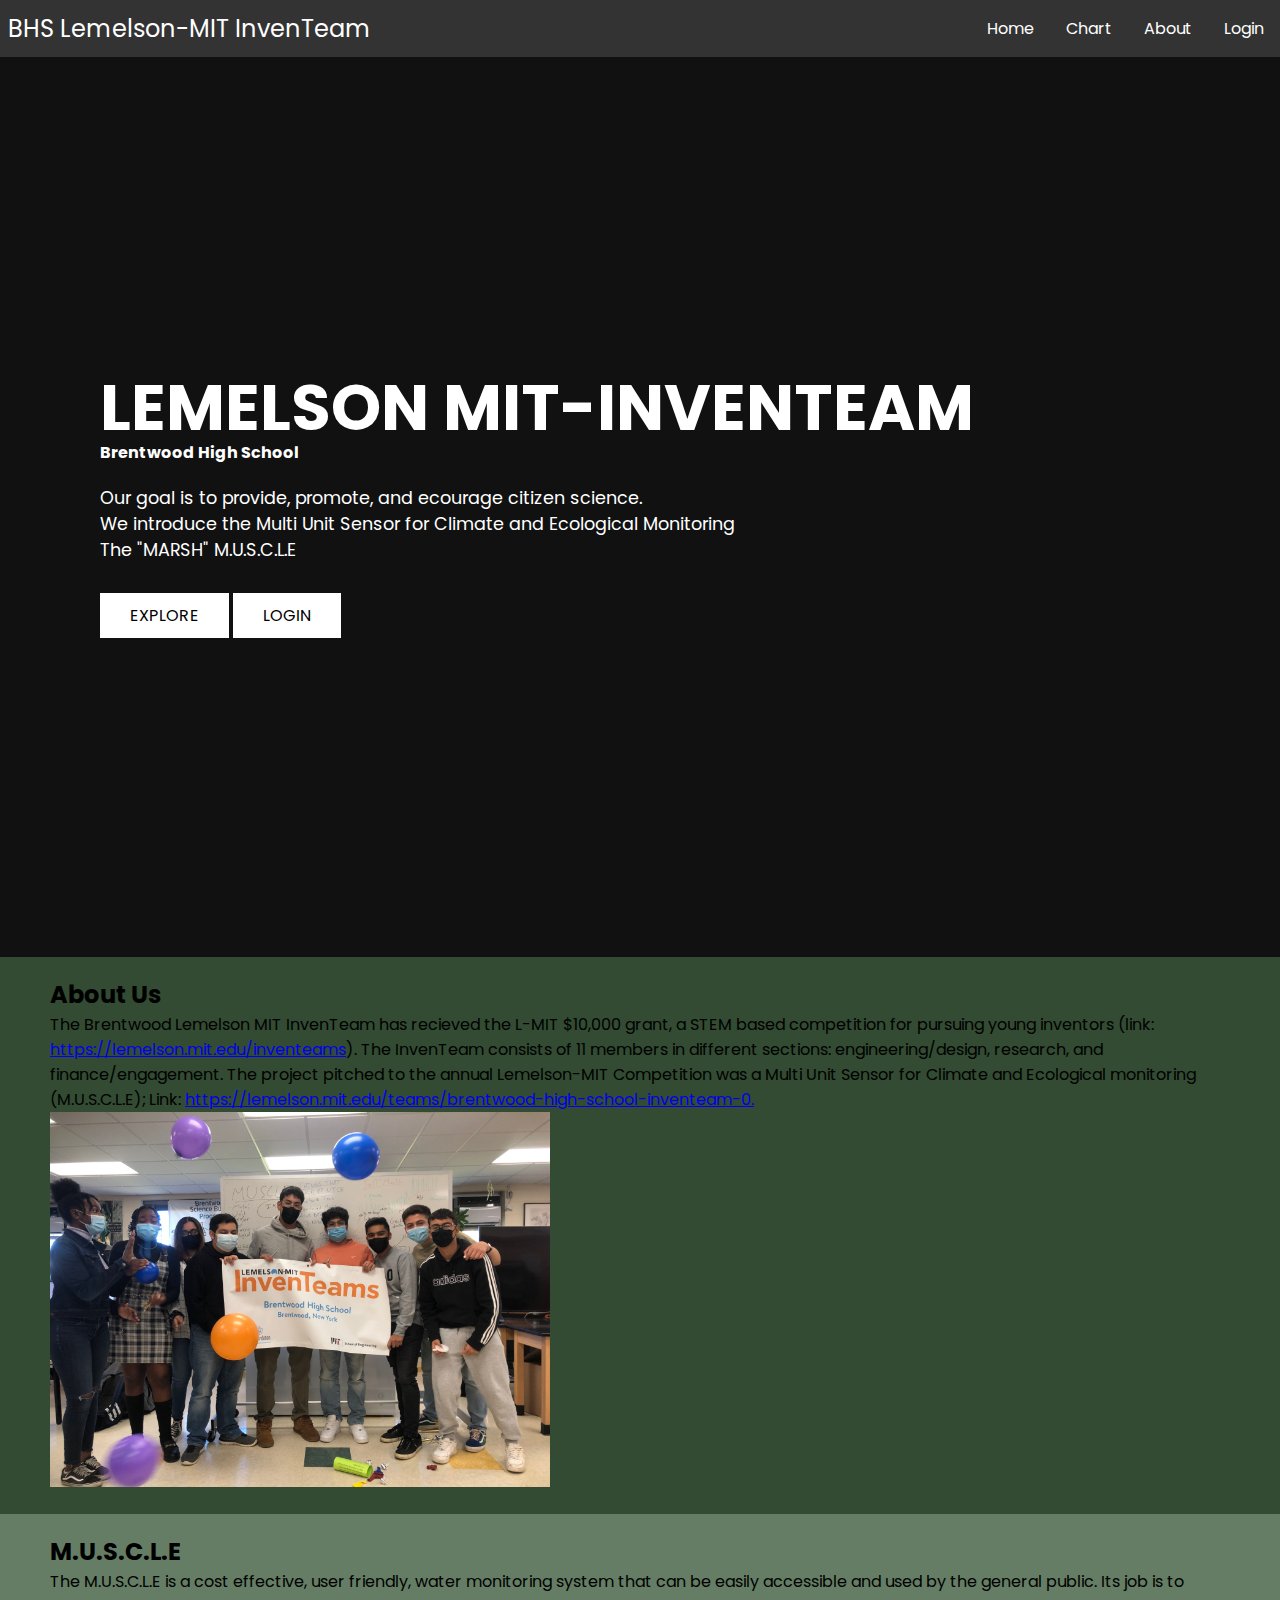
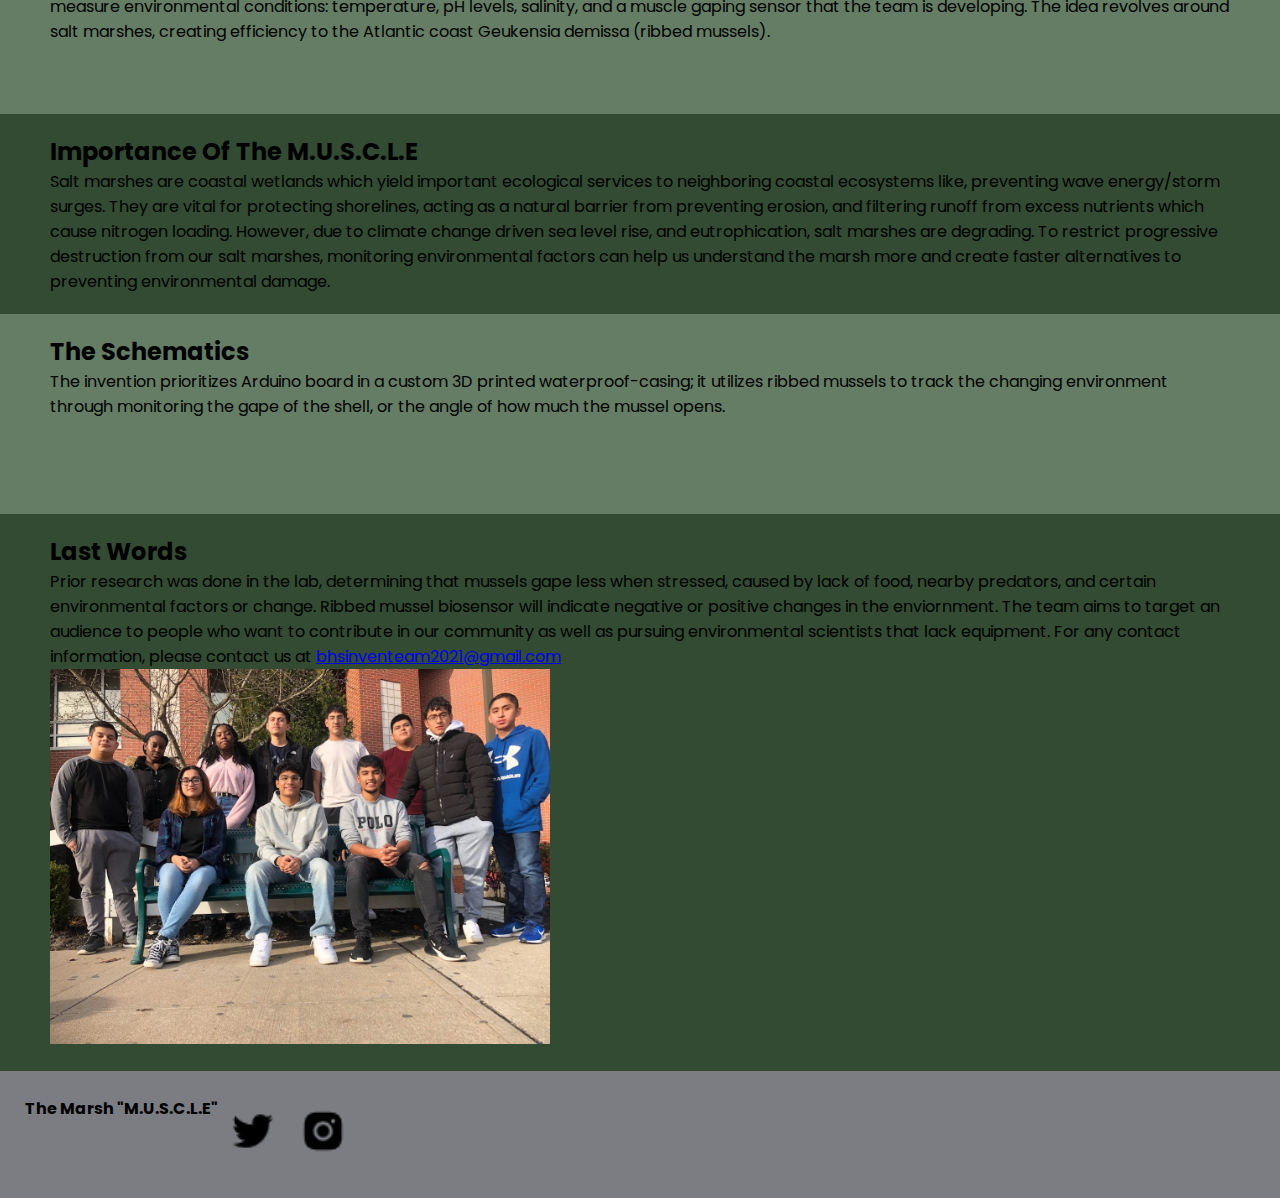
==== index.html @ c37a182a "added website code" ====
<!DOCTYPE html>
<html lang="en">

<head>
	<meta charset="UTF-8">
	<meta http-equiv="X-UA-Compatible" content="IE=edge">
	<meta name="viewport" content="width=device-width, initial-scale=1.0">
	<link rel="stylesheet" href="./styles/style.css">
	<link rel="stylesheet" href="./styles/index.css">
	<script src="./js/style.js" defer></script>
	<title>Home Page</title>
</head>

<body>
	<!--Nav Bar-->
	<nav class="navbar">
		<div class="brand-title">BHS Lemelson-MIT InvenTeam</div>
		<a href="#" class="toggle-button"> <span class="bar"></span> <span class="bar"></span> <span class="bar"></span>
		</a>
		<div class="navbar-links">
			<ul>
				<li><a href="./index.html">Home</a></li>
				<li><a href="./chart.html">Chart</a></li>
				<li><a href="./about.html">About</a></li>
				<li id="login-btn"><a href="./login.html">Login</a></li>
			</ul>
		</div>
	</nav>

	<main>
		<section class="showcase">
			<video src="./img/rivervideo.mp4" muted loop autoplay></video>

			<div class="text">
				<h3>Lemelson MIT-Inventeam</h3>
				<h4>Brentwood High School</h4>
				<p>Our goal is to provide, promote, and ecourage citizen science.<br> We introduce the Multi Unit Sensor
					for Climate and Ecological Monitoring <br> The "MARSH" M.U.S.C.L.E</p>
				<a href="#first-info">Explore</a>
				<a href="./login.html">Login</a>
			</div>
		</section>

		<section class="text-section" id="first-info">
			<h2>About Us</h2>
			<p> The Brentwood Lemelson MIT InvenTeam has recieved the L-MIT $10,000 grant, a STEM based competition for
				pursuing young inventors (link: <a href="https://lemelson.mit.edu/inventeams"
					target="_blank">https://lemelson.mit.edu/inventeams</a>). The InvenTeam consists of 11 members in
				different sections: engineering/design, research, and finance/engagement. The project pitched to the
				annual
				Lemelson-MIT Competition was a Multi Unit Sensor for Climate and Ecological monitoring (M.U.S.C.L.E);
				Link:
				<a href="https://lemelson.mit.edu/teams/brentwood-high-school-inventeam-0"
					target="_blank">https://lemelson.mit.edu/teams/brentwood-high-school-inventeam-0.</a>
			</p> <img src="./img/teamImage.png" width="500">
		</section>
		<section class="text-section">
			<h2>M.U.S.C.L.E</h2>
			<p> The M.U.S.C.L.E is a cost effective, user friendly, water monitoring system that can be easily
				accessible
				and used by the general public. Its job is to measure environmental conditions: temperature, pH levels,
				salinity, and a muscle gaping sensor that the team is developing. The idea revolves around salt marshes,
				creating efficiency to the Atlantic coast Geukensia demissa (ribbed mussels). </p>
		</section>
		<section class="text-section">
			<h2>Importance Of The M.U.S.C.L.E</h2>
			<p> Salt marshes are coastal wetlands which yield important ecological services to neighboring coastal
				ecosystems like, preventing wave energy/storm surges. They are vital for protecting shorelines, acting
				as a
				natural barrier from preventing erosion, and filtering runoff from excess nutrients which cause nitrogen
				loading. However, due to climate change driven sea level rise, and eutrophication, salt marshes are
				degrading. To restrict progressive destruction from our salt marshes, monitoring environmental factors
				can
				help us understand the marsh more and create faster alternatives to preventing environmental damage.
			</p>
		</section>
		<section class="text-section">
			<h2>The Schematics</h2>
			<p> The invention prioritizes Arduino board in a custom 3D printed waterproof-casing; it utilizes ribbed
				mussels
				to track the changing environment through monitoring the gape of the shell, or the angle of how much the
				mussel opens. </p>
		</section>
		<section class="text-section">
			<h2>Last Words</h2>
			<p> Prior research was done in the lab, determining that mussels gape less when stressed, caused by lack of
				food, nearby predators, and certain environmental factors or change. Ribbed mussel biosensor will
				indicate
				negative or positive changes in the enviornment. The team aims to target an audience to people who want
				to
				contribute in our community as well as pursuing environmental scientists that lack equipment. For any
				contact information, please contact us at <a
					href="mailto:bhsinventeam2021@gmail.com">bhsinventeam2021@gmail.com</a> </p> <img
				src="img/teamphoto.png" width="500">
		</section>
	</main>

	<footer>
		<h4>The Marsh "M.U.S.C.L.E"</h4>
		<a href="https://twitter.com/BhsInventeam" target="_blank"><img src="./img/twitter-logo.png" alt="twitter"></a>
		<a href="https://www.instagram.com/bhsmitinventeam2021/" target="_blank"><img src="./img/instagram-logo.png" alt="instagram"></a>
	</footer>

</body>

</html>
---- styles/style.css ----
*{
    box-sizing: border-box;
}

body{
    margin: 0;
    padding: 0;
    overflow-x: hidden;
}

.navbar{
    display: flex;
    justify-content: space-between;
    align-items: center;
    background-color: #333;
    color: white;
    position: -webkit-sticky; /* Safari */
    position: sticky;
    top: 0;
    z-index: 12;
}

.brand-title{
    font-size: 1.5rem;
    margin: .5rem;
}

.navbar-links ul{
    margin: 0;
    padding: 0;
    display: flex;
}

.navbar-links li{
    list-style: none;
}

.navbar-links li a{
    text-decoration: none;
    color: white;
    padding: 1rem;
    display: block;
}

.navbar-links li:hover{
    background-color: #555;
}

.toggle-button{
    position: absolute;
    top: .75rem;
    right: 1rem;
    display: none;
    flex-direction: column;
    justify-content: space-between;
    width: 30px;
    height: 21px;
}

.toggle-button .bar{
    height: 3px;
    width: 100%;
    background-color: white;
    border-radius: 10px;
}

footer{
    background: rgb(123, 125, 131);
    z-index: 5;
    position: relative;
    min-height: 100px;
    overflow: hidden;
    padding: 25px;
    display: flex;
    flex-direction: row;
}
footer img{
    max-width: 50px;
    height: 50px;    
    margin: 10px 10px;
}


@media (max-width:800px) {
    .toggle-button{
        display: flex;
    }
    .navbar-links{
        display: none;
        width: 100%;
    }
    .navbar{
        flex-direction: column;
        align-items: flex-start;
    }
    .navbar-links ul{
        width: 100%;
        flex-direction: column;
    }
    .navbar-links li{
        text-align: center;
    }
    .navbar-links li a{
        padding: .5rem 1rem;
    }
    .navbar-links.active{
        display: flex;
    }
}
---- styles/index.css ----
@import url('https://fonts.googleapis.com/css2?family=Poppins:ital,wght@0,100;0,200;0,400;1,100&display=swap');

html {
    scroll-behavior: smooth;
}

* {
    box-sizing: border-box;
    margin: 0;
    padding: 0;
    font-family: 'Poppins', sans-serif;
}

.showcase {
    position: relative;
    right: 0;
    width: 100%;
    min-height: 100vh;
    padding: 100px;
    display: flex;
    justify-content: space-between;
    align-items: center;
    background: #111;
    color: #fff;
    z-index: 1;
}

.showcase video {
    position: absolute;
    top: 0;
    left: 0;
    width: 100%;
    height: 100%;
    object-fit: cover;
    opacity: 0.8;
}


.text{
    position: relative;
    z-index: 10;
}

.text h2 {
    font-size: 5em;
    font-weight: 800;
    line-height: 1em;
    text-transform: uppercase;
}

.text h3 {
    font-size: 4em;
    font-weight: 700;
    line-height: 1em;
    text-transform: uppercase;
}

.text p{
    font-size: 1.1em;
    margin: 20px 0;
    font-weight: 400;
    max-width: 700px;
}

.text a {
    display: inline-block;
    font-size: 1em;
    background: #fff;
    padding: 10px 30px;
    text-decoration: none;
    color: black;
    margin-top: 10px;
    text-transform: uppercase;
    letter-spacing: 0.1px;
    transition: 0.2s;
}

.text a:hover {
    letter-spacing: 2px;
}

.text-section{
    position: relative;
    
    width: 100%;
    padding: 20px 50px;
    min-height: 200px;    
}

.text-section:nth-child(odd){
    background: rgb(100,125,100);
}
.text-section:nth-child(even){
    background: rgb(50,75,50);
}
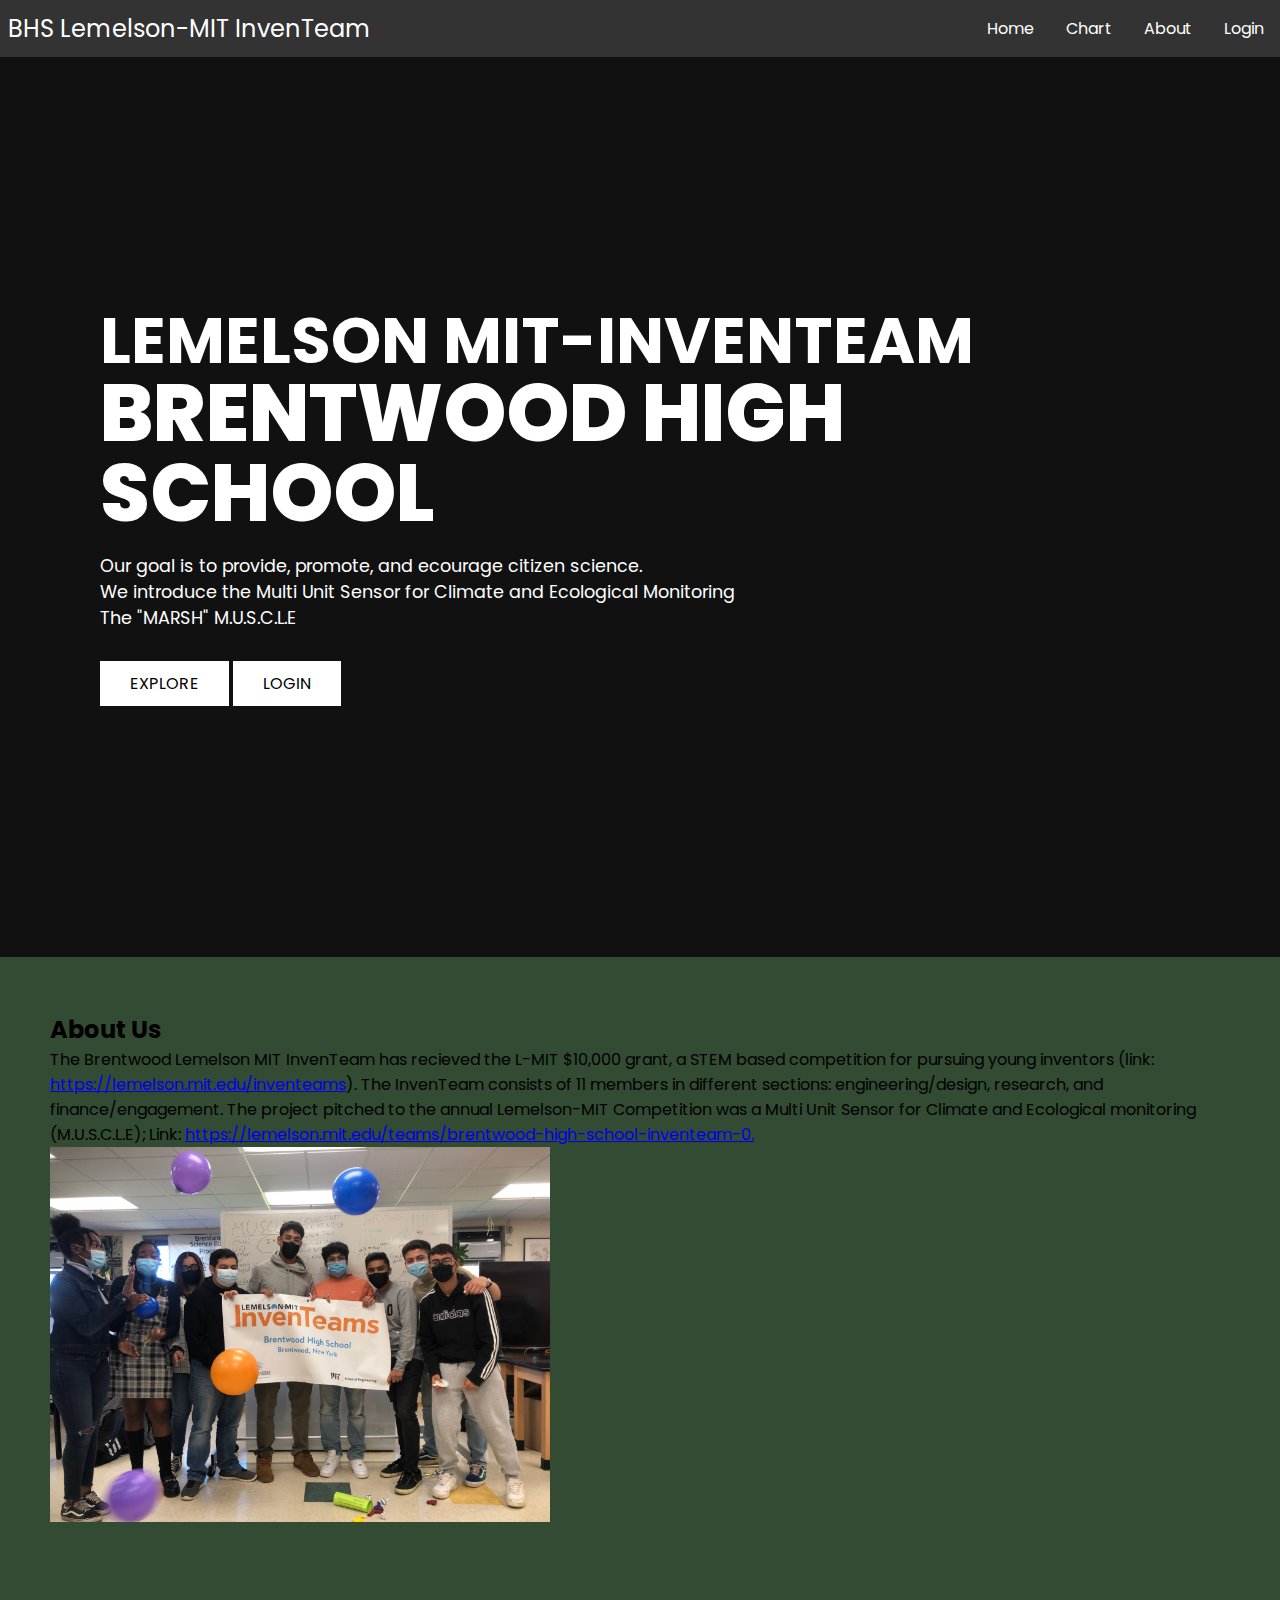
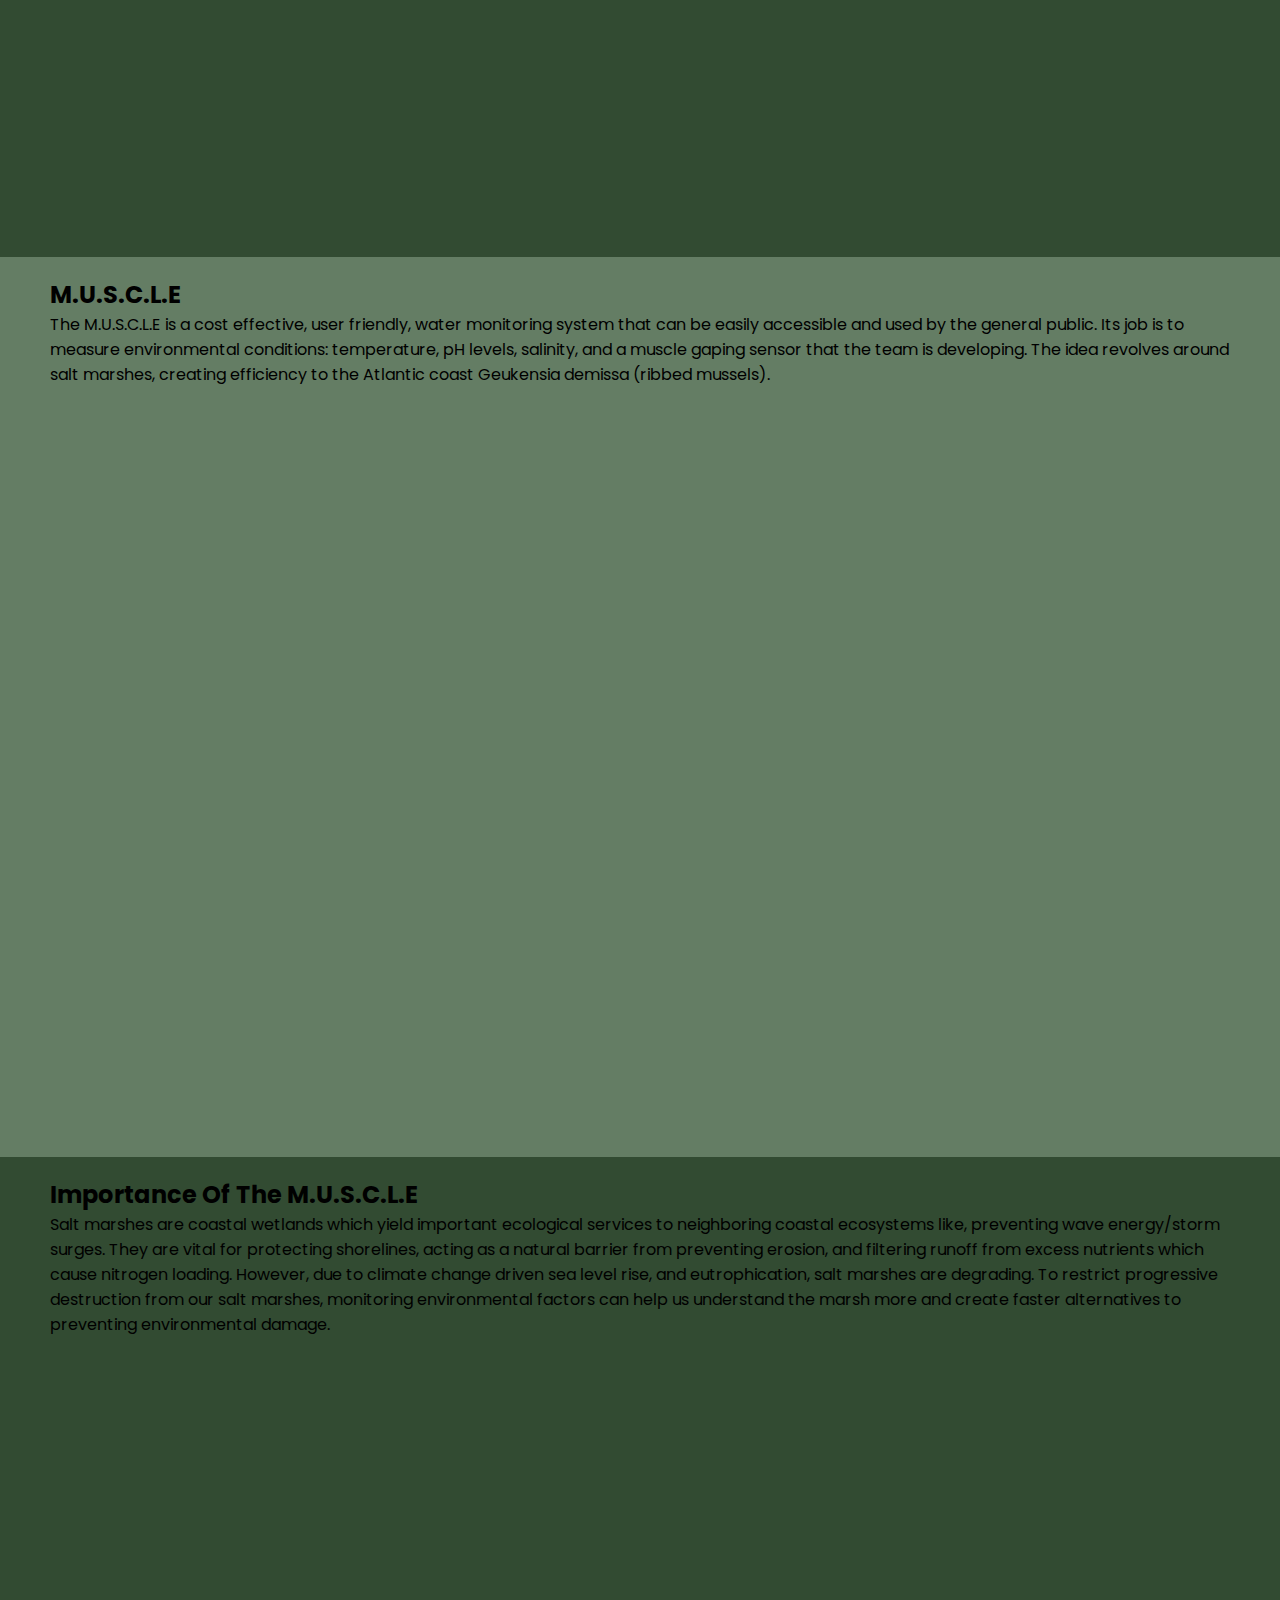
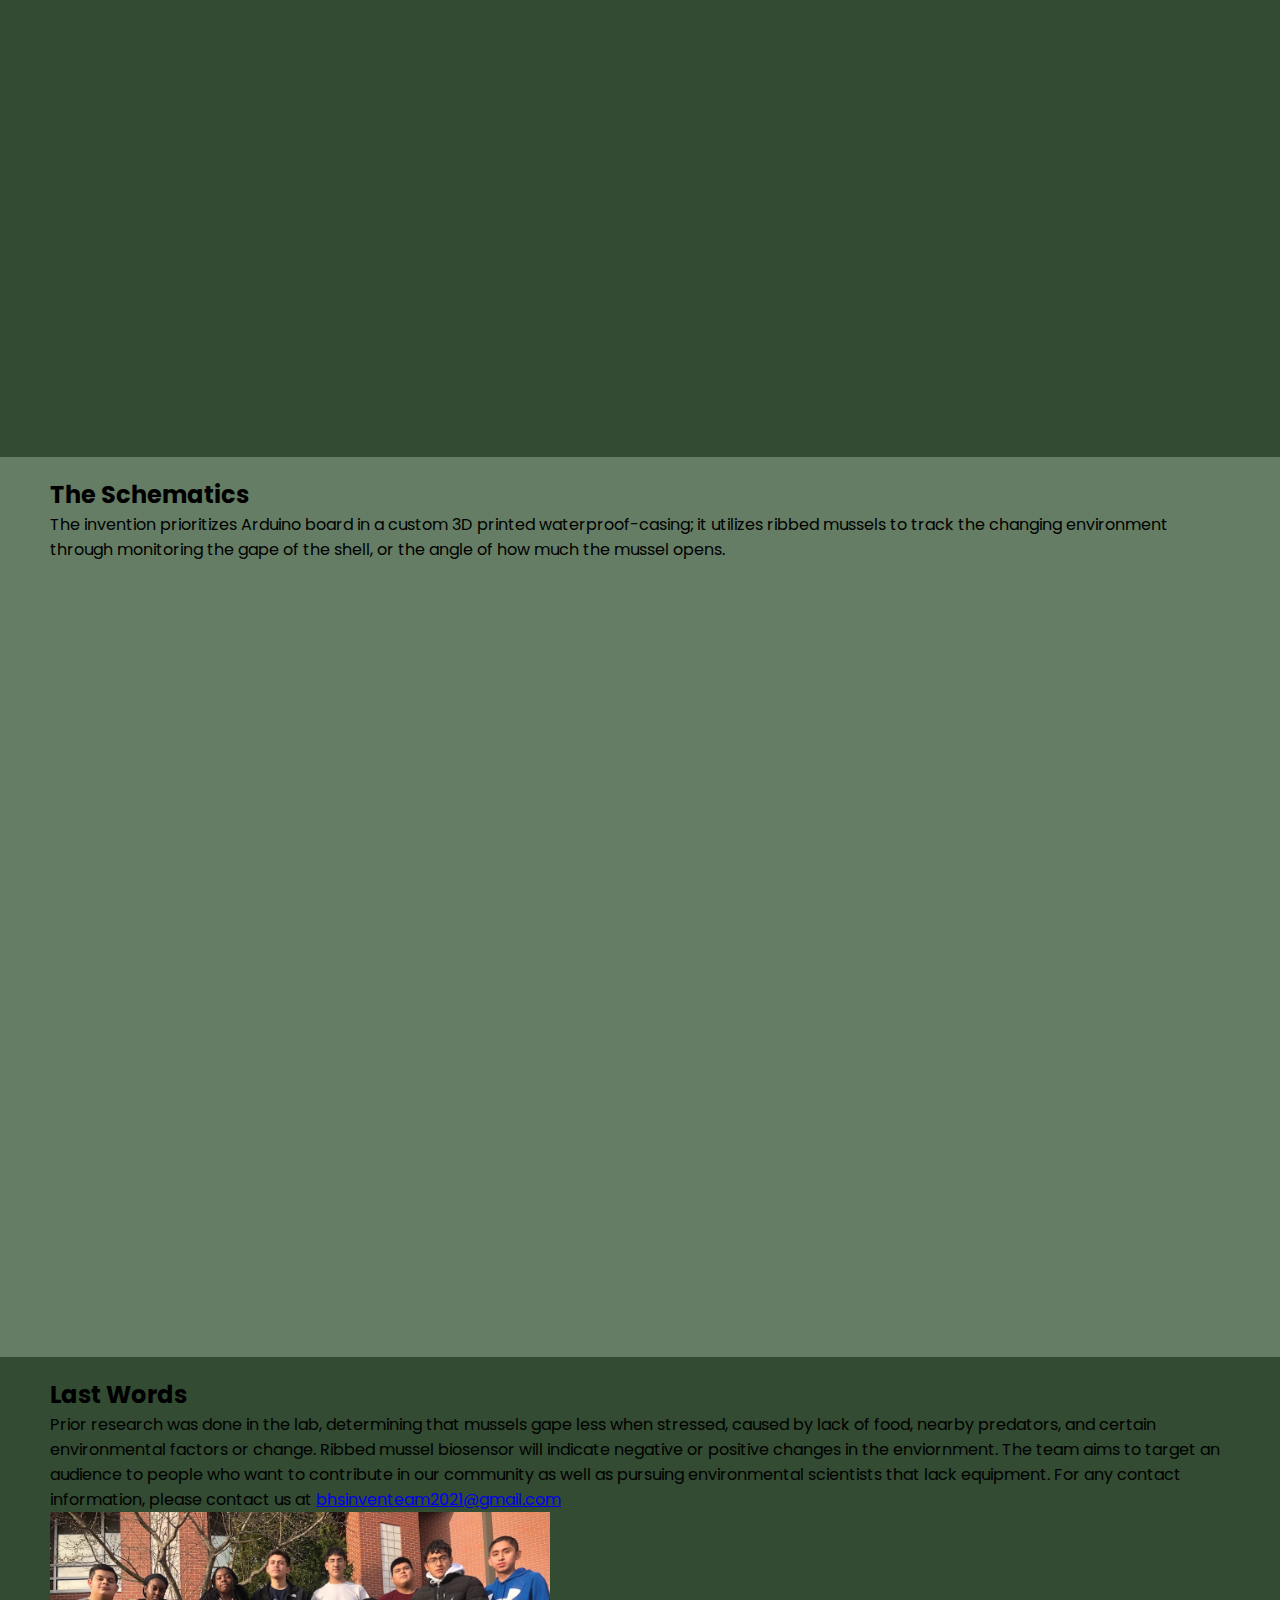
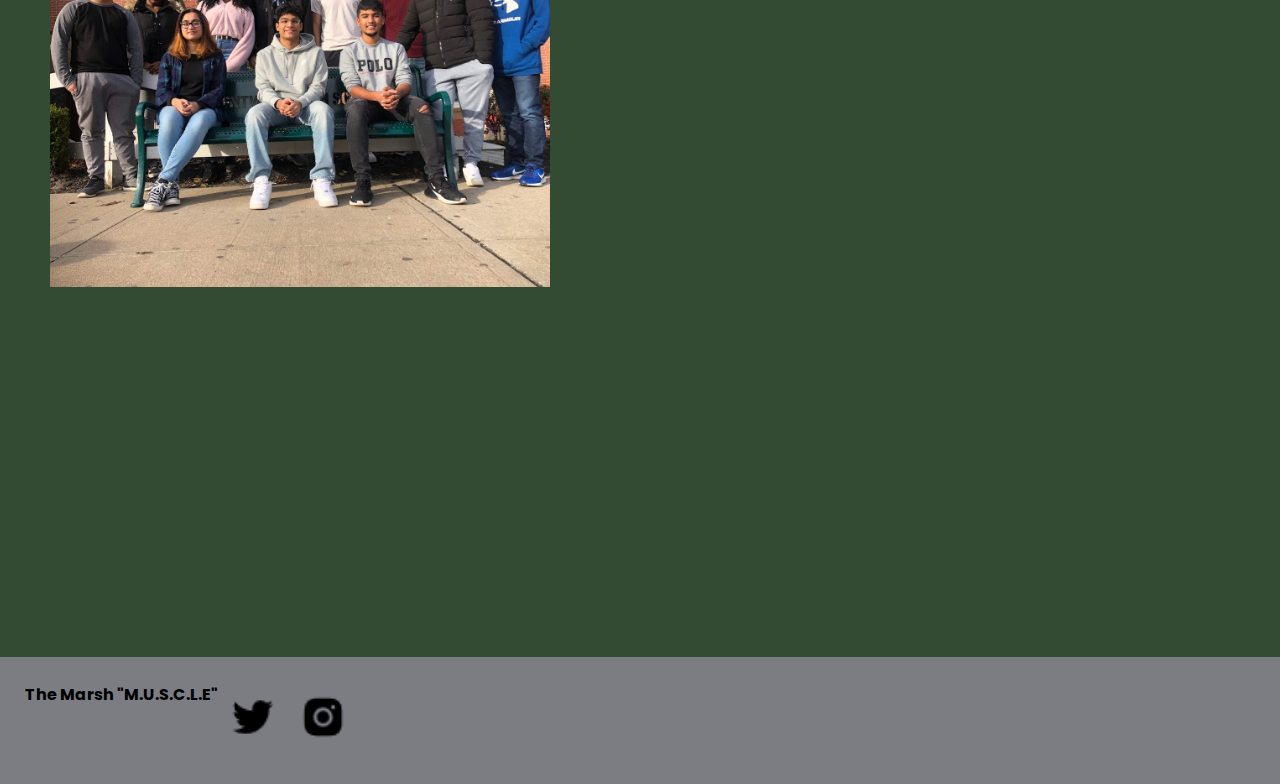
==== commit 243bd651: "line break" ====
--- a/index.html
+++ b/index.html
@@ -29,8 +29,8 @@
 
 	<main>
 		<section class="showcase">
-			<video src="./img/rivervideo.mp4" muted loop autoplay></video>
-
+			<video src="./img/rivervideo.mp4" muted ></video>
+				<!--loop autoplay-->
 			<div class="text">
 				<h3>Lemelson MIT-Inventeam</h3>
 				<h4>Brentwood High School</h4>
@@ -42,7 +42,7 @@
 		</section>
 
 		<section class="text-section" id="first-info">
-			<h2>About Us</h2>
+			<h2><br>About Us</h2>
 			<p> The Brentwood Lemelson MIT InvenTeam has recieved the L-MIT $10,000 grant, a STEM based competition for
 				pursuing young inventors (link: <a href="https://lemelson.mit.edu/inventeams"
 					target="_blank">https://lemelson.mit.edu/inventeams</a>). The InvenTeam consists of 11 members in
--- a/styles/index.css
+++ b/styles/index.css
@@ -9,6 +9,7 @@
     margin: 0;
     padding: 0;
     font-family: 'Poppins', sans-serif;
+    
 }
 
 .showcase {
@@ -31,6 +32,7 @@
     left: 0;
     width: 100%;
     height: 100%;
+    overflow: hidden;
     object-fit: cover;
     opacity: 0.8;
 }
@@ -41,7 +43,7 @@
     z-index: 10;
 }
 
-.text h2 {
+.text h4 {
     font-size: 5em;
     font-weight: 800;
     line-height: 1em;
@@ -81,10 +83,10 @@
 
 .text-section{
     position: relative;
-    
+   
     width: 100%;
     padding: 20px 50px;
-    min-height: 200px;    
+    min-height: 100vh;    
 }
 
 .text-section:nth-child(odd){
@@ -92,4 +94,34 @@
 }
 .text-section:nth-child(even){
     background: rgb(50,75,50);
+}
+
+.text-section img{
+    width: 90%;
+    max-width: 500px;
+}
+
+@media only screen and (max-width:600px){
+    .showcase{
+        padding: 10px;
+    }
+    .text h3 {
+        font-size: 3em;
+        font-weight: 600;
+        line-height: .8em;
+        text-transform: uppercase;
+    }
+    
+    .text h4 {
+        font-size: 2em;
+        font-weight: 500;
+        line-height: .8em;
+        text-transform: uppercase;
+    }
+    
+    .text p{
+        font-size: 1em;
+        margin: 20px 0;
+        font-weight: 200;        
+    }
 }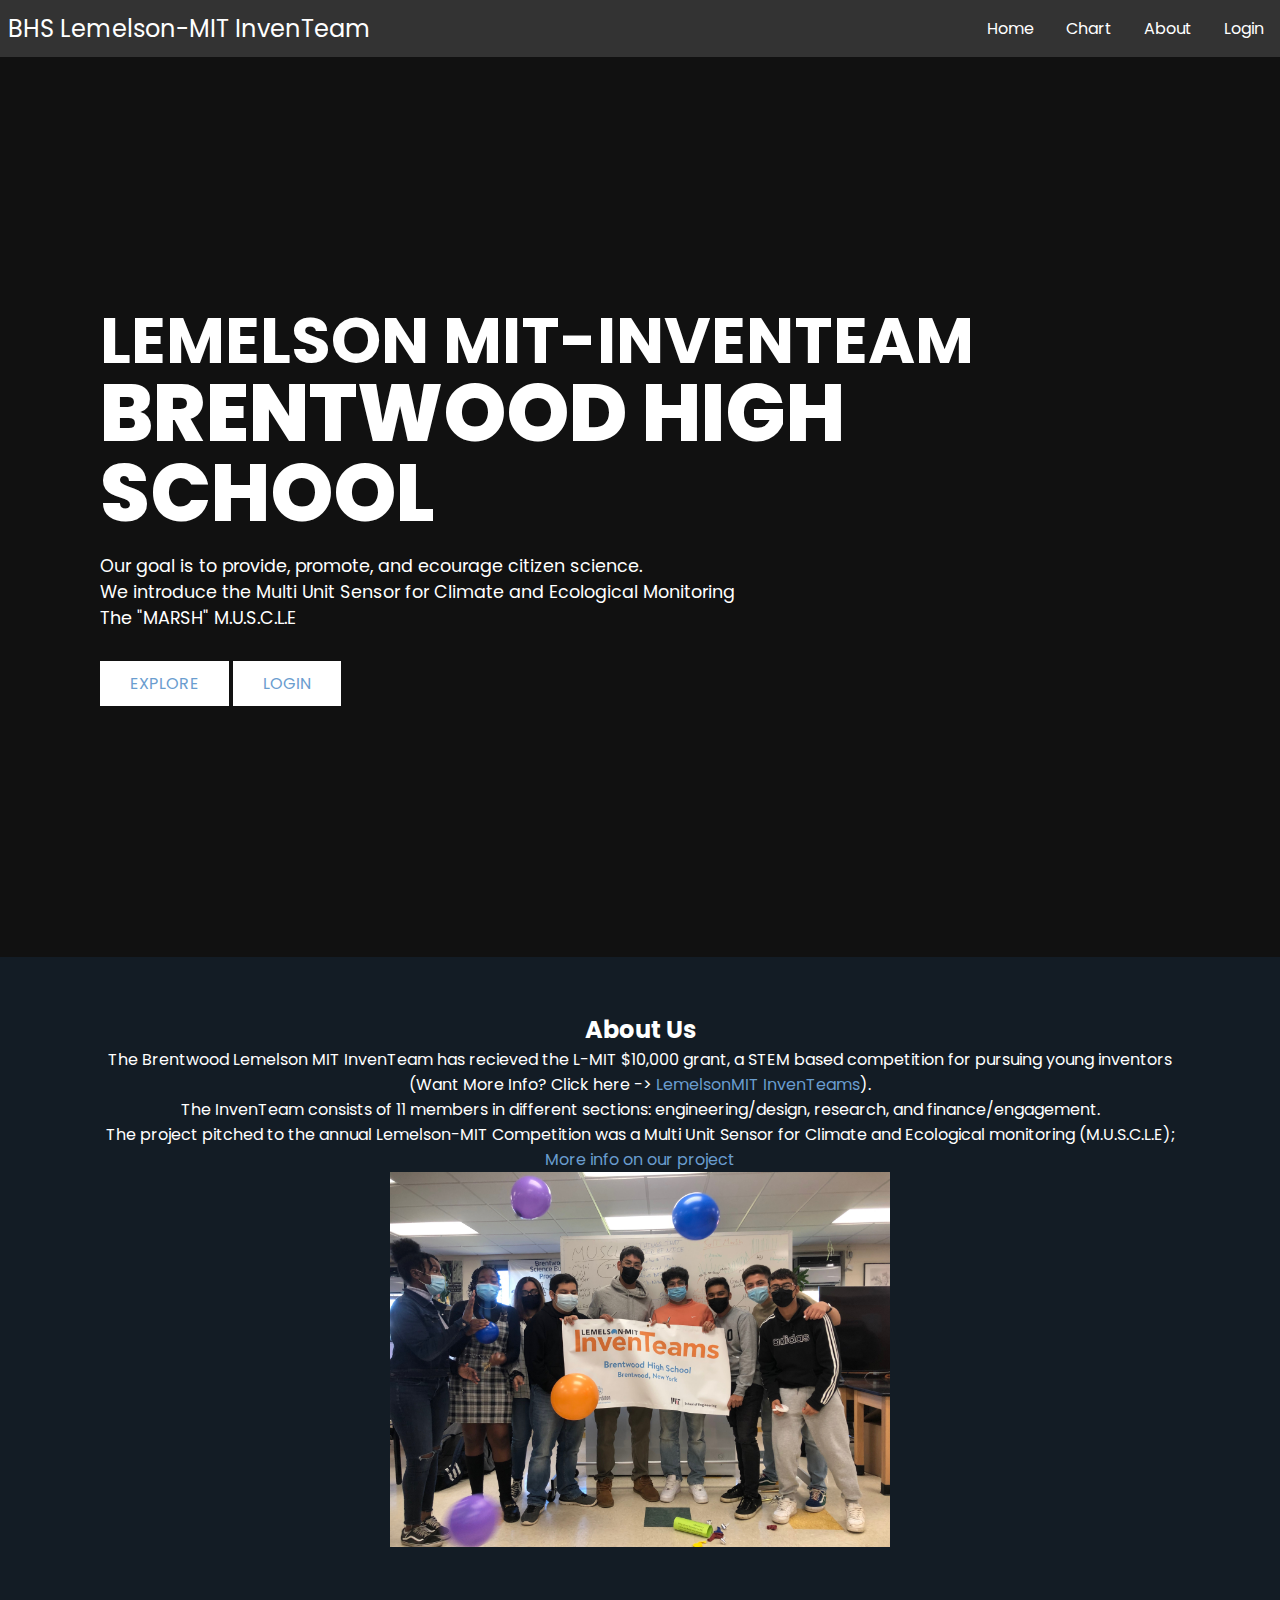
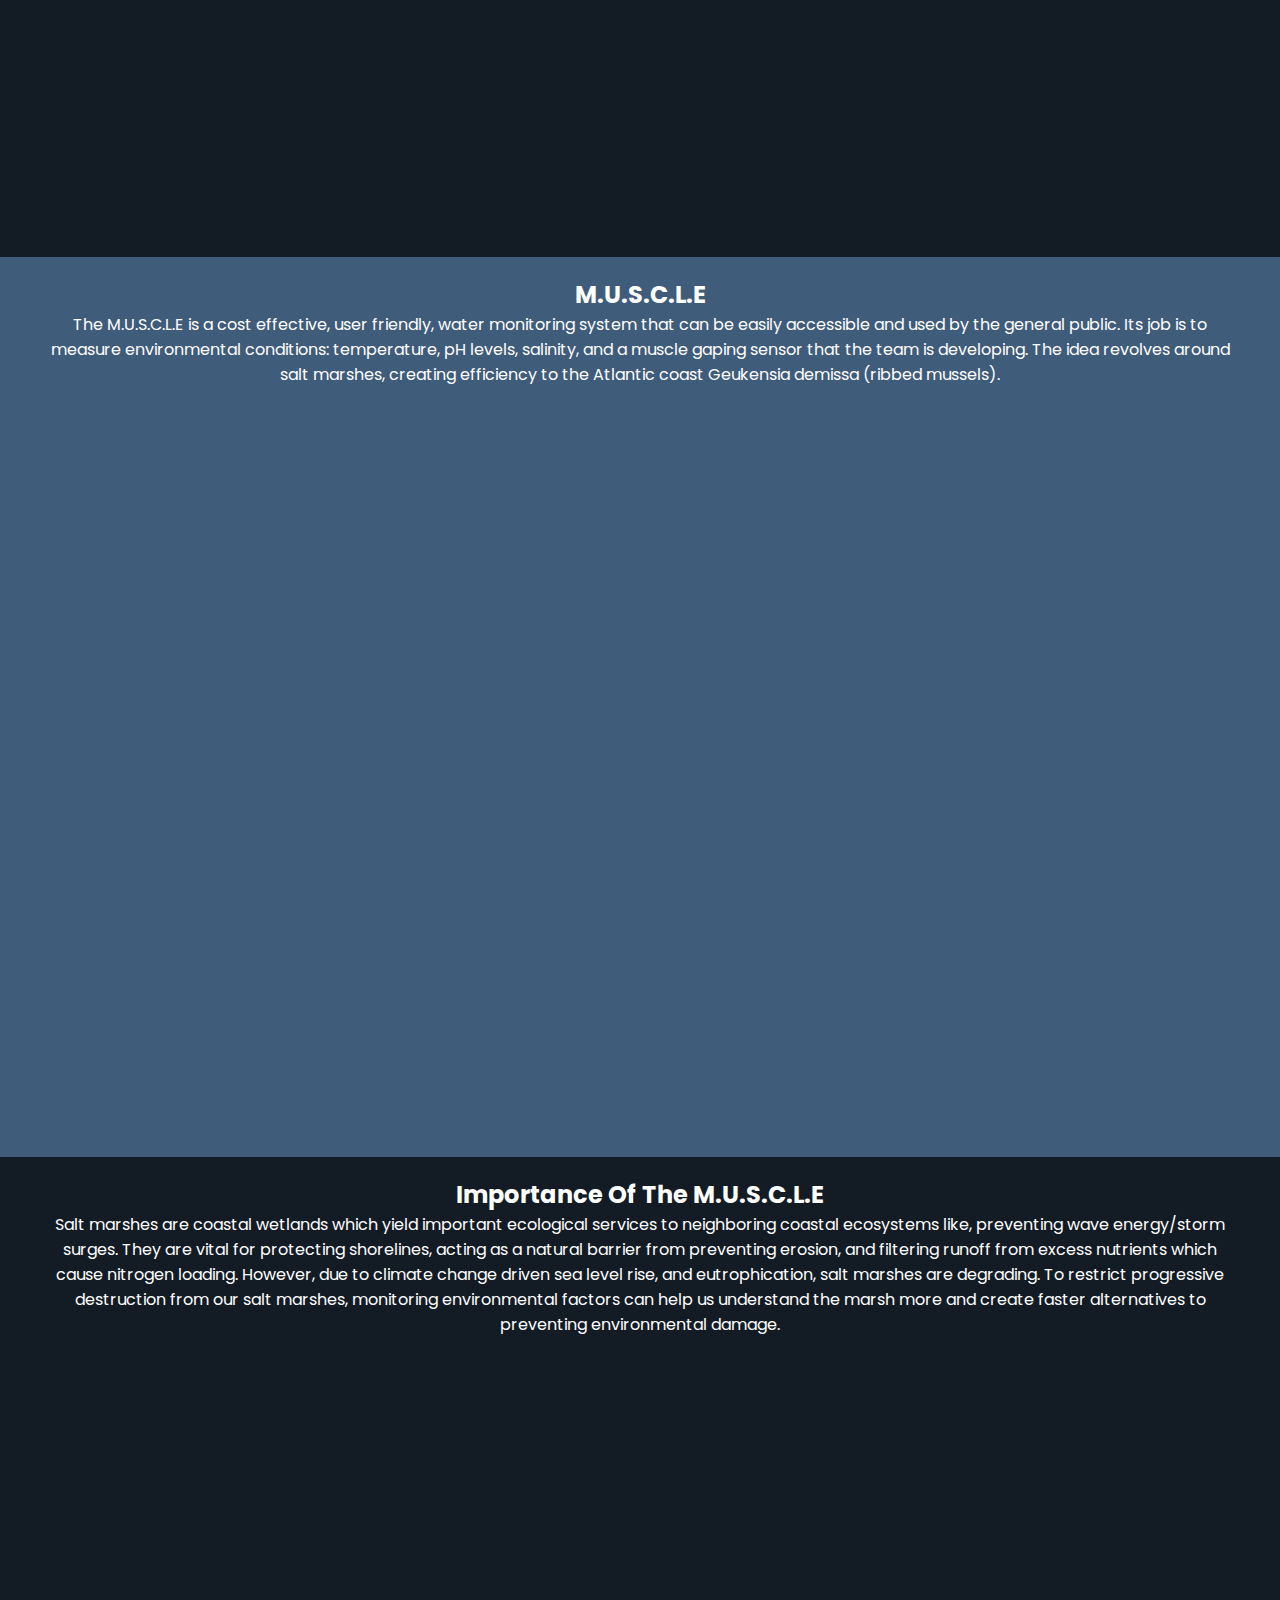
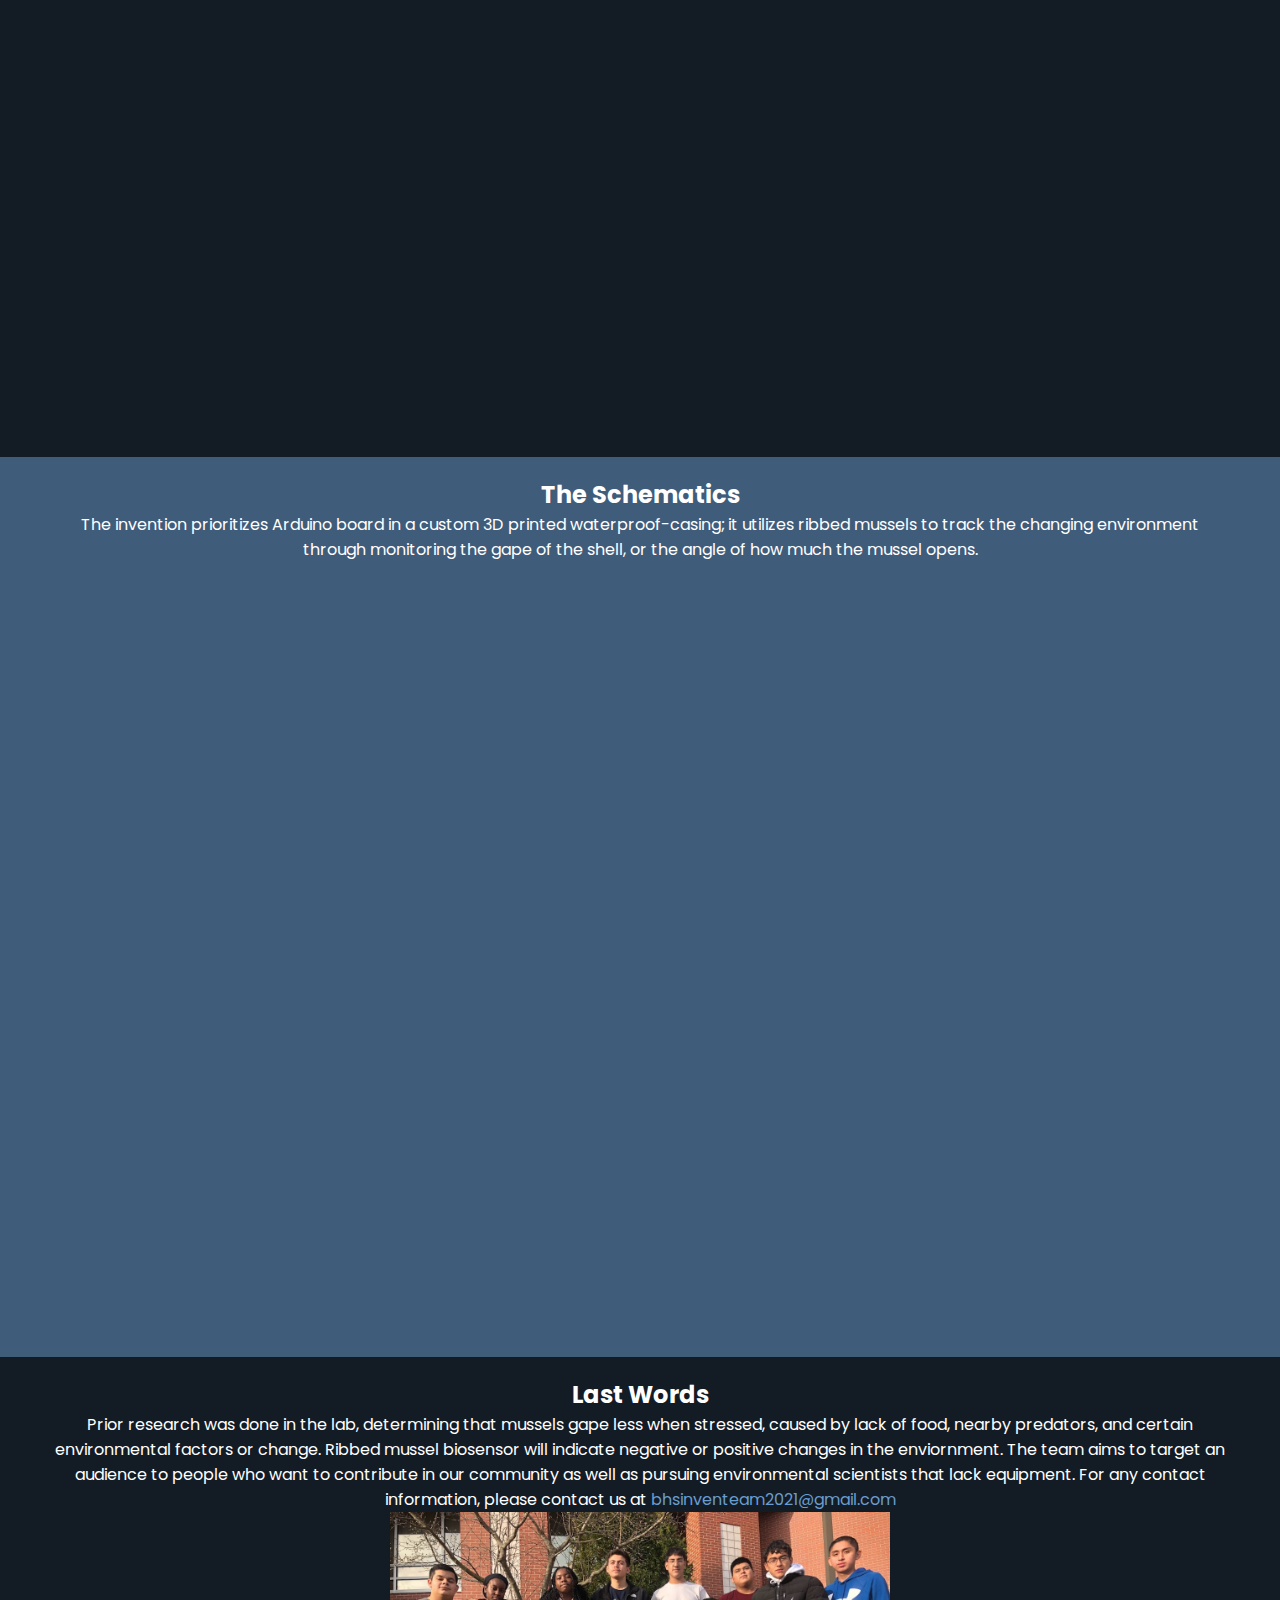
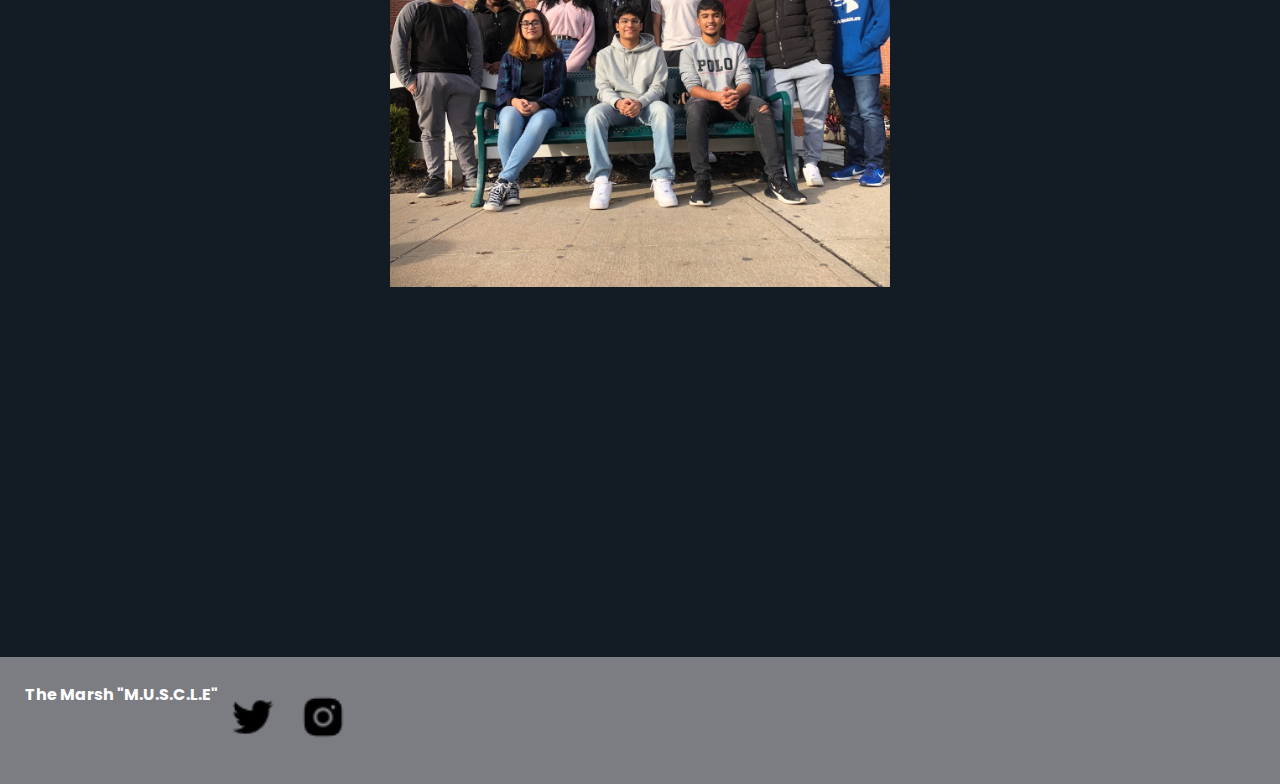
==== commit 17f84cad: "index changes" ====
--- a/index.html
+++ b/index.html
@@ -19,7 +19,7 @@
 		</a>
 		<div class="navbar-links">
 			<ul>
-				<li><a href="./index.html">Home</a></li>
+				<li><a href="index.html">Home</a></li>
 				<li><a href="./chart.html">Chart</a></li>
 				<li><a href="./about.html">About</a></li>
 				<li id="login-btn"><a href="./login.html">Login</a></li>
@@ -40,31 +40,30 @@
 				<a href="./login.html">Login</a>
 			</div>
 		</section>
-
+<center>
 		<section class="text-section" id="first-info">
-			<h2><br>About Us</h2>
-			<p> The Brentwood Lemelson MIT InvenTeam has recieved the L-MIT $10,000 grant, a STEM based competition for
-				pursuing young inventors (link: <a href="https://lemelson.mit.edu/inventeams"
-					target="_blank">https://lemelson.mit.edu/inventeams</a>). The InvenTeam consists of 11 members in
-				different sections: engineering/design, research, and finance/engagement. The project pitched to the
+			<h2 style="color: white;"><br>About Us</h2>
+			<p style="color: white;"> The Brentwood Lemelson MIT InvenTeam has recieved the L-MIT $10,000 grant, a STEM based competition for
+				pursuing young inventors <br> (Want More Info? Click here -><a href="https://lemelson.mit.edu/inventeams"
+					target="_blank"> LemelsonMIT InvenTeams</a>). <br>The InvenTeam consists of 11 members in
+				different sections: engineering/design, research, and finance/engagement.<br> The project pitched to the
 				annual
-				Lemelson-MIT Competition was a Multi Unit Sensor for Climate and Ecological monitoring (M.U.S.C.L.E);
-				Link:
+				Lemelson-MIT Competition was a Multi Unit Sensor for Climate and Ecological monitoring (M.U.S.C.L.E);<br>
 				<a href="https://lemelson.mit.edu/teams/brentwood-high-school-inventeam-0"
-					target="_blank">https://lemelson.mit.edu/teams/brentwood-high-school-inventeam-0.</a>
+					target="_blank">More info on our project</a>
 			</p> <img src="./img/teamImage.png" width="500">
 		</section>
 		<section class="text-section">
-			<h2>M.U.S.C.L.E</h2>
-			<p> The M.U.S.C.L.E is a cost effective, user friendly, water monitoring system that can be easily
+			<h2 style="color: white;">M.U.S.C.L.E</h2>
+			<p style="color: white;"> The M.U.S.C.L.E is a cost effective, user friendly, water monitoring system that can be easily
 				accessible
 				and used by the general public. Its job is to measure environmental conditions: temperature, pH levels,
 				salinity, and a muscle gaping sensor that the team is developing. The idea revolves around salt marshes,
 				creating efficiency to the Atlantic coast Geukensia demissa (ribbed mussels). </p>
 		</section>
 		<section class="text-section">
-			<h2>Importance Of The M.U.S.C.L.E</h2>
-			<p> Salt marshes are coastal wetlands which yield important ecological services to neighboring coastal
+			<h2 style="color: white;">Importance Of The M.U.S.C.L.E</h2>
+			<p style="color: white;"> Salt marshes are coastal wetlands which yield important ecological services to neighboring coastal
 				ecosystems like, preventing wave energy/storm surges. They are vital for protecting shorelines, acting
 				as a
 				natural barrier from preventing erosion, and filtering runoff from excess nutrients which cause nitrogen
@@ -75,15 +74,15 @@
 			</p>
 		</section>
 		<section class="text-section">
-			<h2>The Schematics</h2>
-			<p> The invention prioritizes Arduino board in a custom 3D printed waterproof-casing; it utilizes ribbed
+			<h2 style="color: white;">The Schematics</h2>
+			<p style="color: white;"> The invention prioritizes Arduino board in a custom 3D printed waterproof-casing; it utilizes ribbed
 				mussels
 				to track the changing environment through monitoring the gape of the shell, or the angle of how much the
 				mussel opens. </p>
 		</section>
 		<section class="text-section">
-			<h2>Last Words</h2>
-			<p> Prior research was done in the lab, determining that mussels gape less when stressed, caused by lack of
+			<h2 style="color: white;">Last Words</h2>
+			<p style="color: white;"> Prior research was done in the lab, determining that mussels gape less when stressed, caused by lack of
 				food, nearby predators, and certain environmental factors or change. Ribbed mussel biosensor will
 				indicate
 				negative or positive changes in the enviornment. The team aims to target an audience to people who want
@@ -93,14 +92,14 @@
 					href="mailto:bhsinventeam2021@gmail.com">bhsinventeam2021@gmail.com</a> </p> <img
 				src="img/teamphoto.png" width="500">
 		</section>
+</center>
 	</main>
 
 	<footer>
-		<h4>The Marsh "M.U.S.C.L.E"</h4>
+		<h4 style="color: white;">The Marsh "M.U.S.C.L.E"</h4>
 		<a href="https://twitter.com/BhsInventeam" target="_blank"><img src="./img/twitter-logo.png" alt="twitter"></a>
 		<a href="https://www.instagram.com/bhsmitinventeam2021/" target="_blank"><img src="./img/instagram-logo.png" alt="instagram"></a>
 	</footer>
 
 </body>
-
 </html>--- a/styles/index.css
+++ b/styles/index.css
@@ -41,6 +41,7 @@
 .text{
     position: relative;
     z-index: 10;
+
 }
 
 .text h4 {
@@ -48,6 +49,7 @@
     font-weight: 800;
     line-height: 1em;
     text-transform: uppercase;
+
 }
 
 .text h3 {
@@ -90,16 +92,40 @@
 }
 
 .text-section:nth-child(odd){
-    background: rgb(100,125,100);
+    background: rgb(19, 28, 37);
 }
 .text-section:nth-child(even){
-    background: rgb(50,75,50);
+    background: rgb(63, 92, 122, 1);
 }
 
 .text-section img{
     width: 90%;
     max-width: 500px;
 }
+
+a {
+    text-decoration: none;
+}
+
+a:link {
+    color: rgb(106, 157, 207, 1);
+  }
+  
+  /* visited link */
+  a:visited {
+    color: rgb(106, 157, 207, 1);
+  }
+  
+  /* mouse over link */
+  a:hover {
+    color: rgb(67, 163, 163);
+  }
+  
+  /* selected link */
+  a:active {
+    color: rgb(106, 157, 207, 1);
+  }
+
 
 @media only screen and (max-width:600px){
     .showcase{
@@ -122,6 +148,7 @@
     .text p{
         font-size: 1em;
         margin: 20px 0;
-        font-weight: 200;        
+        font-weight: 200; 
+            
     }
 }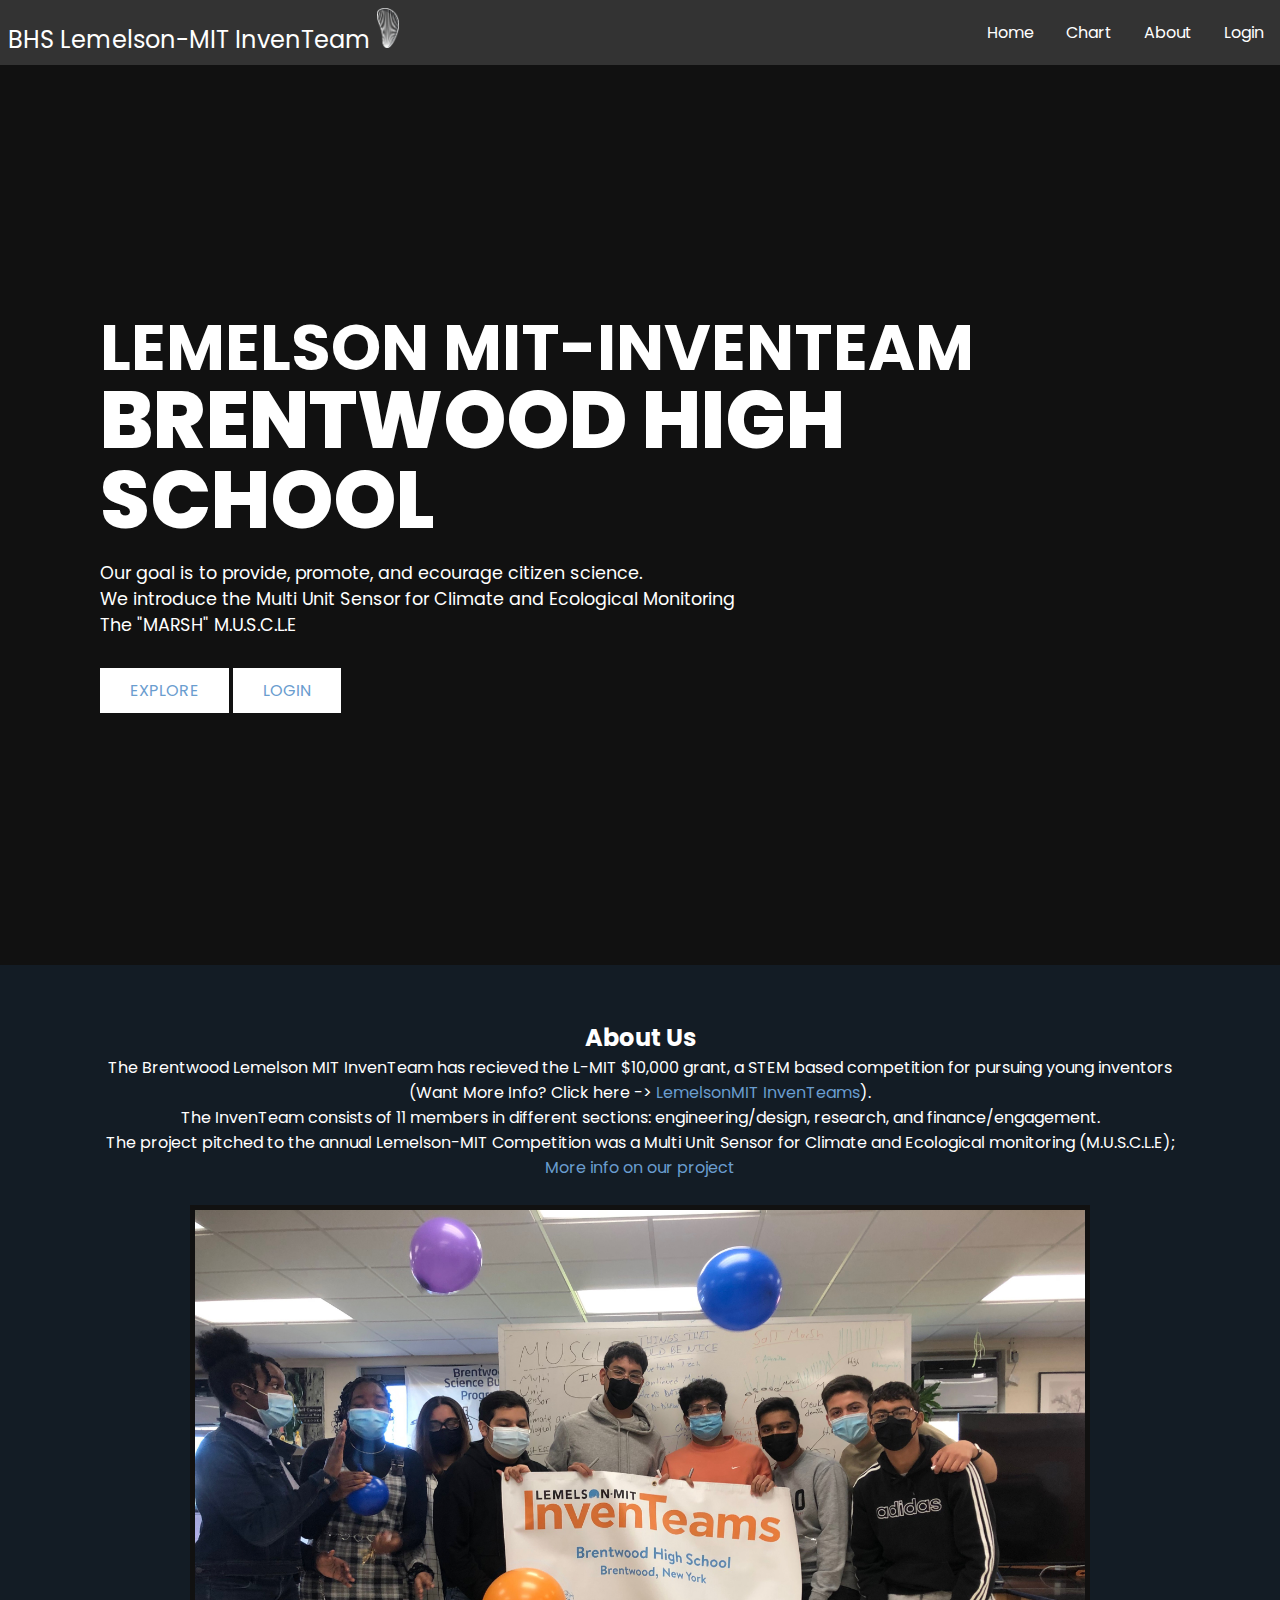
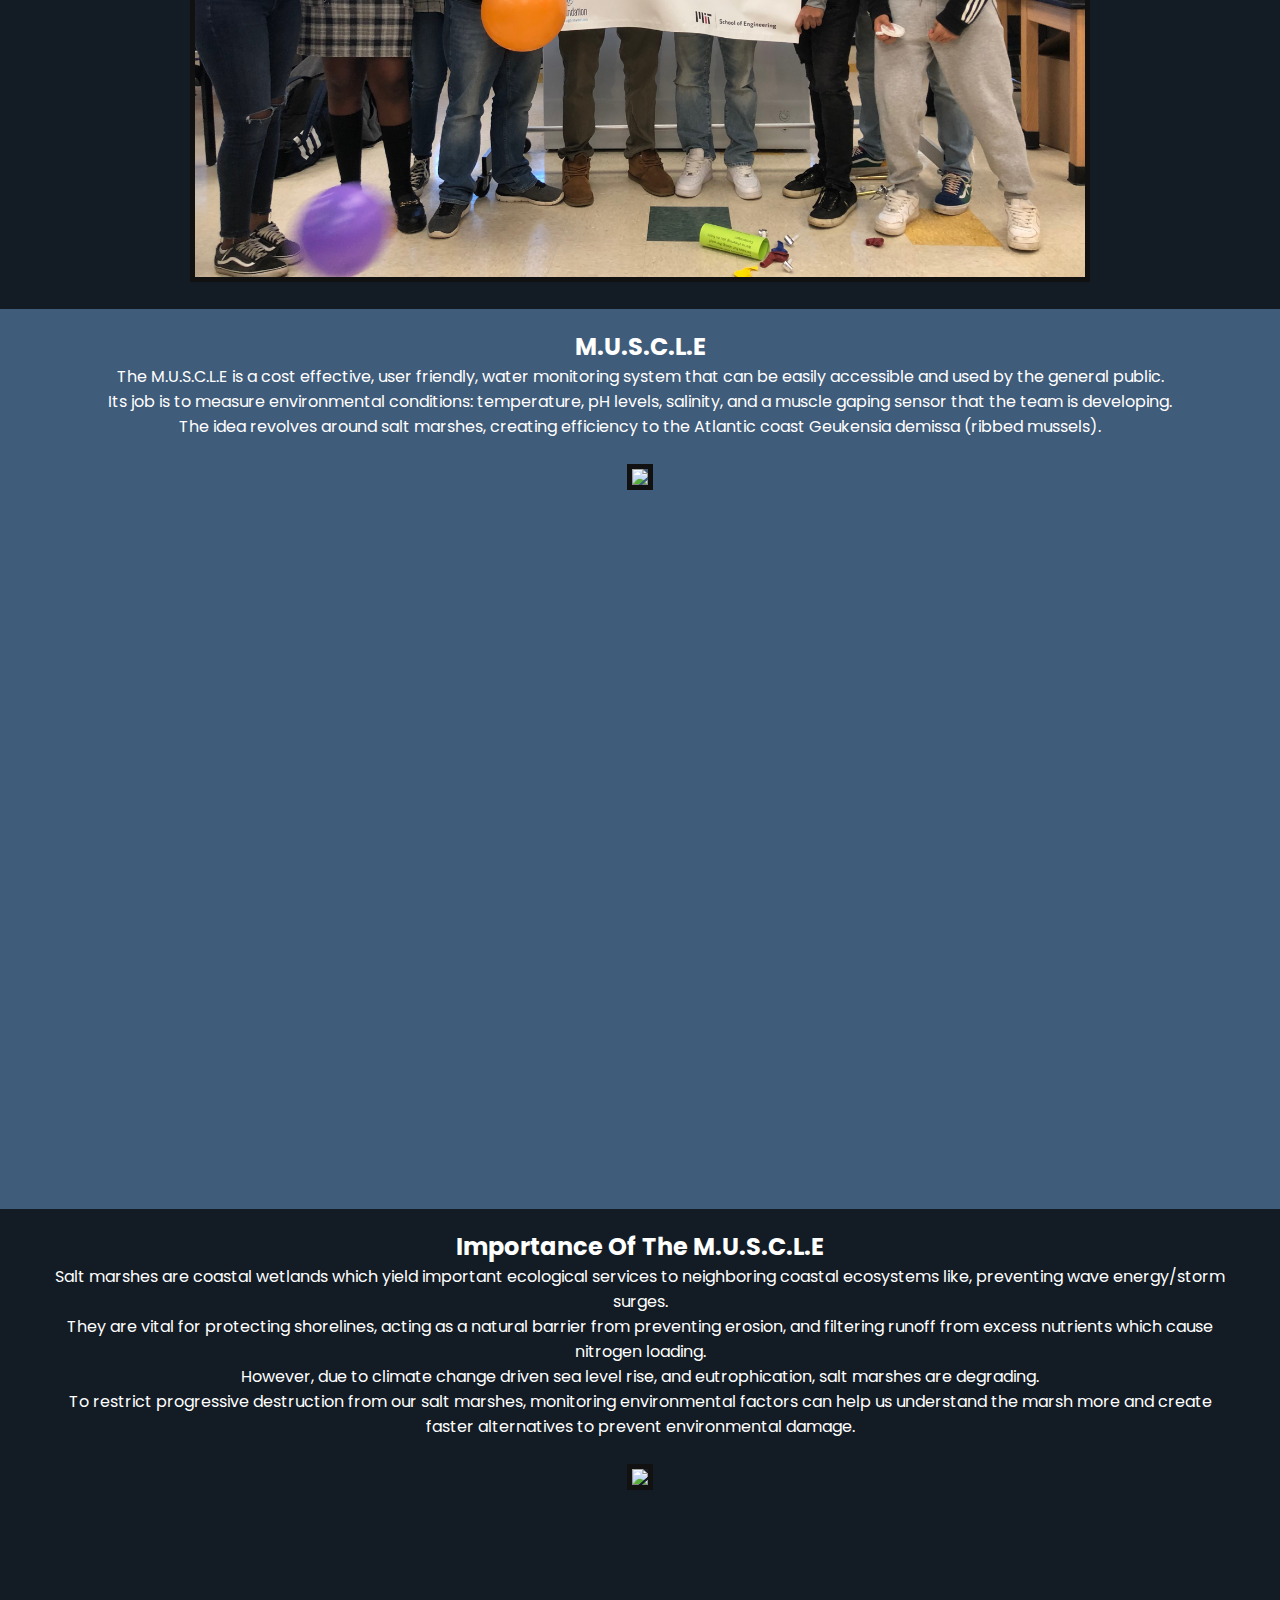
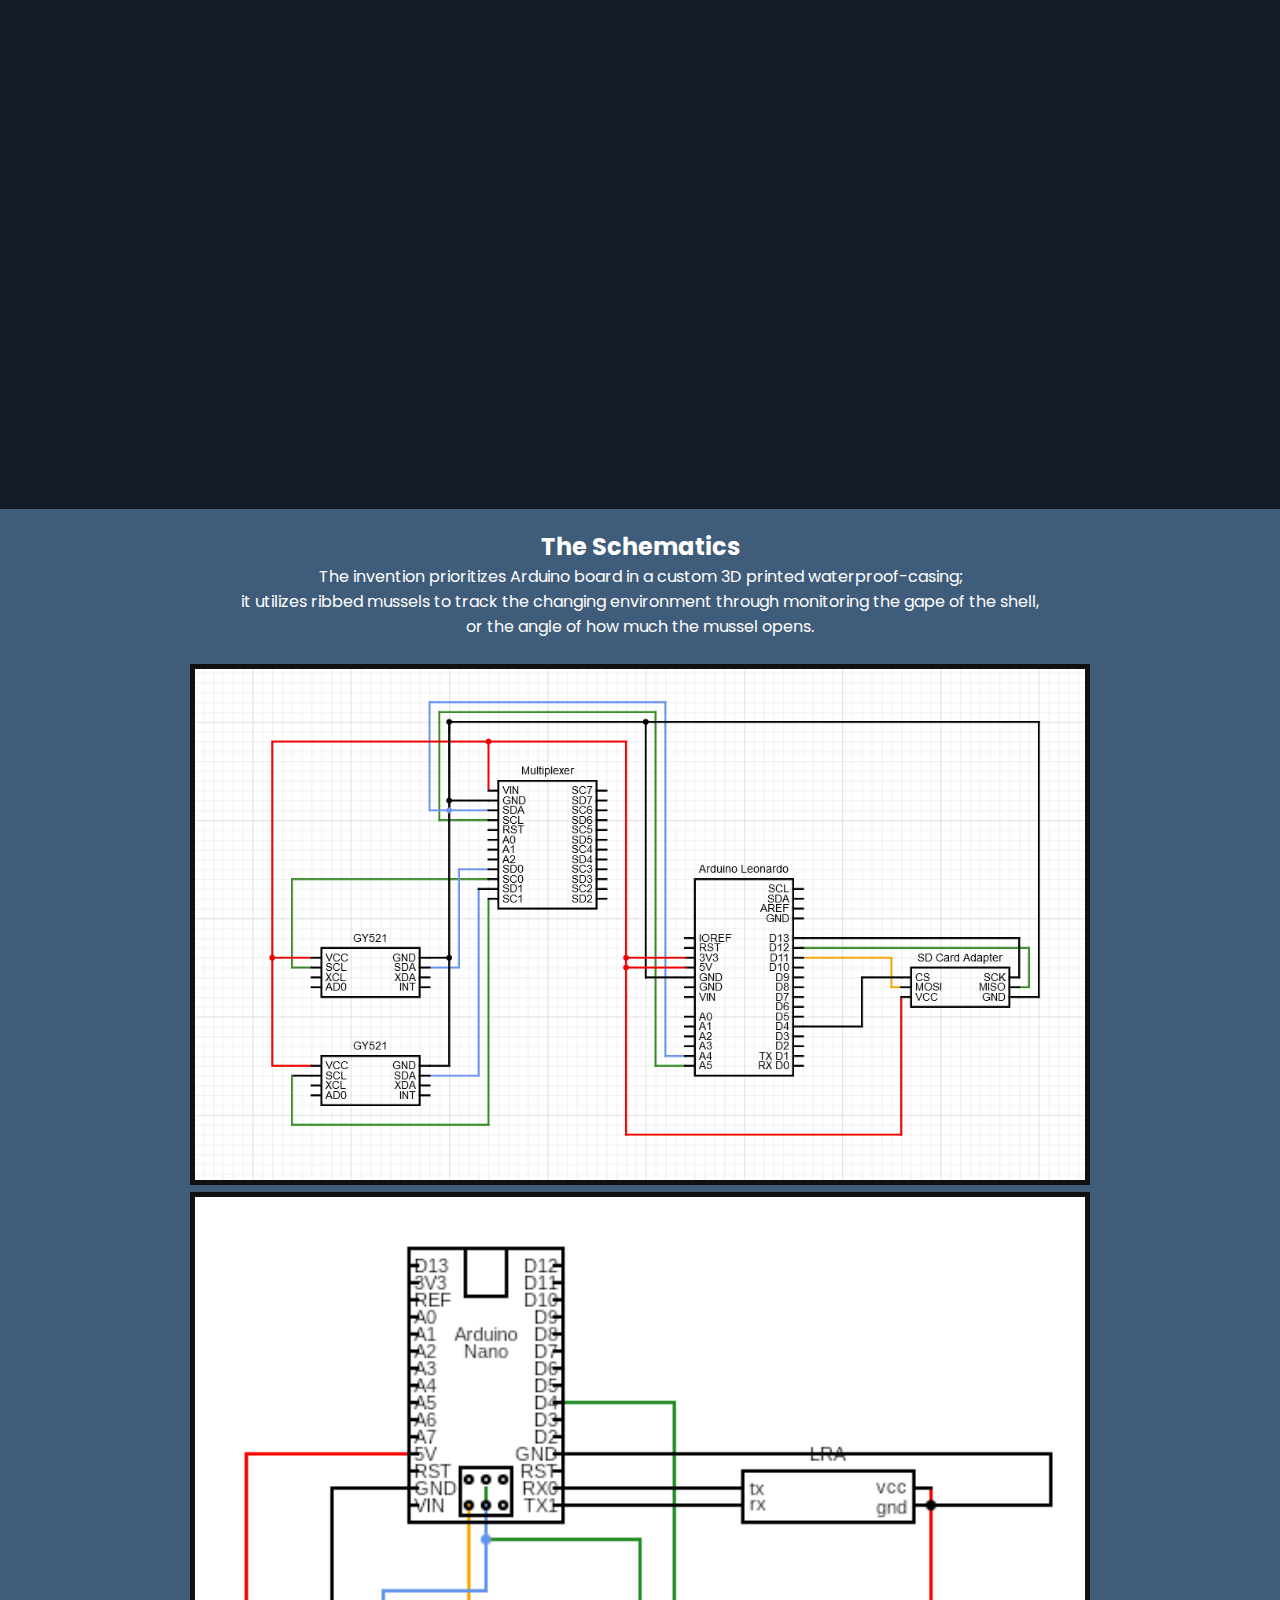
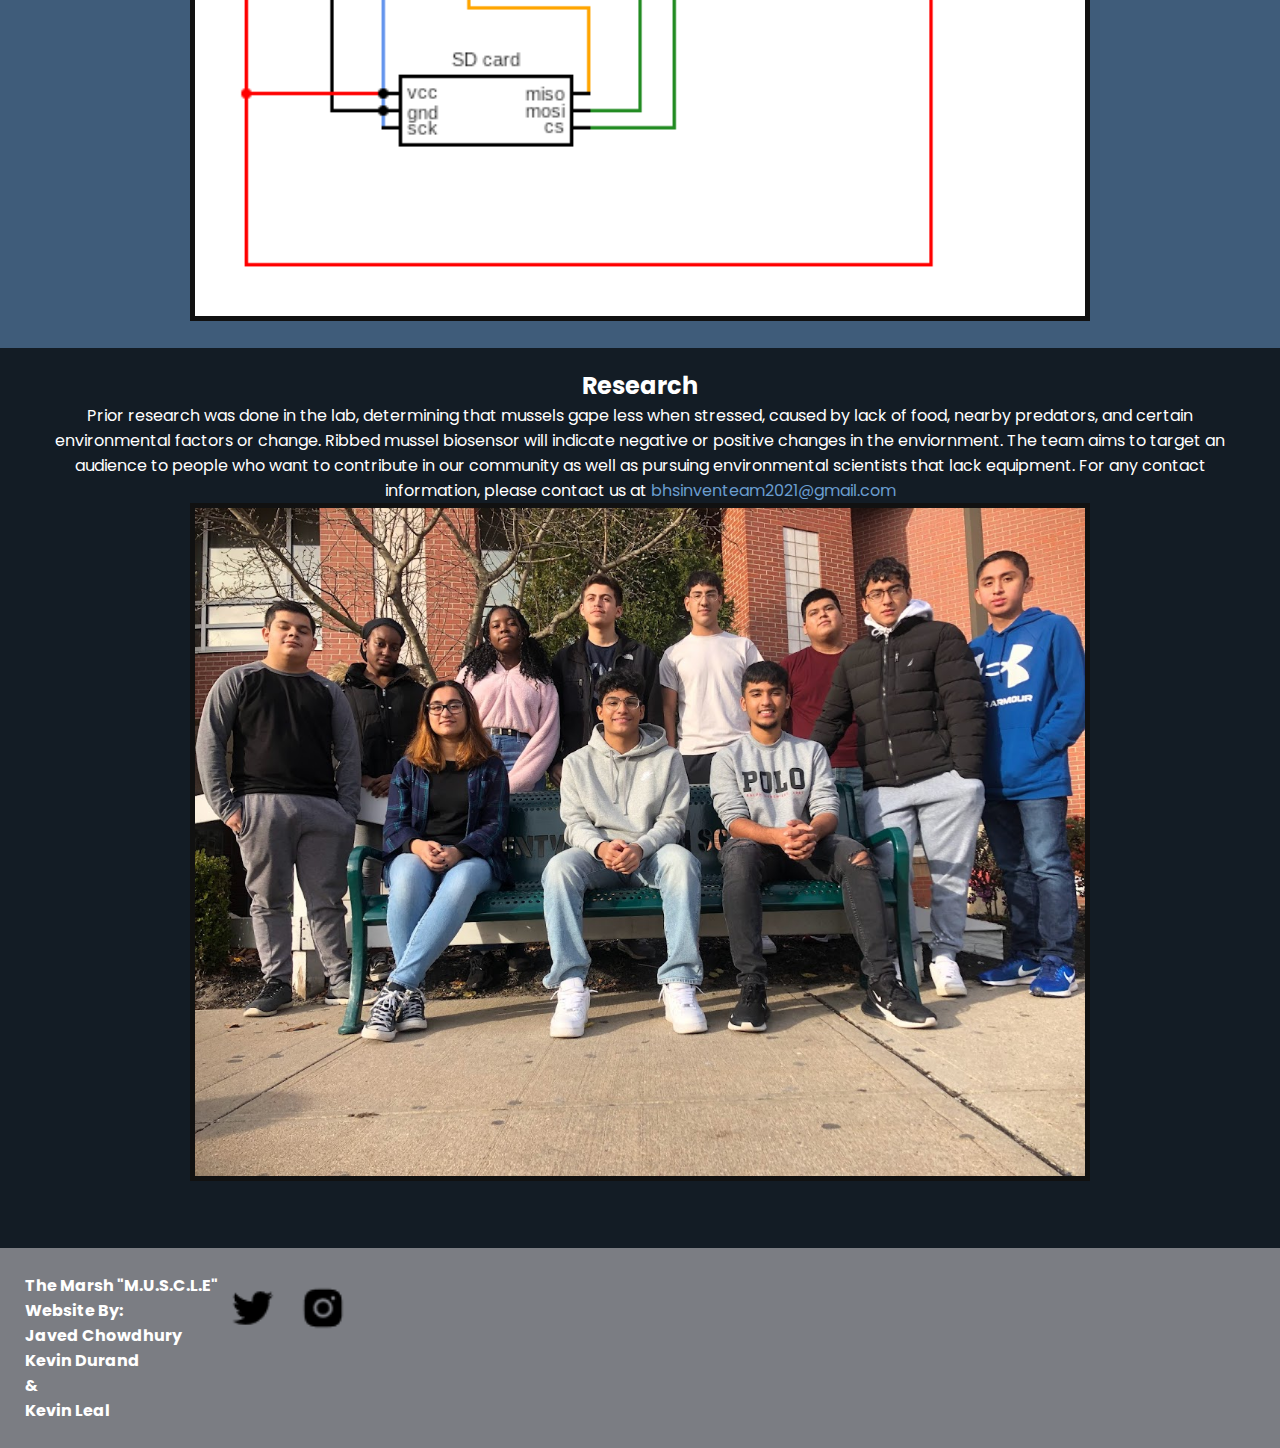
==== commit 2b6da52e: "Aesthetics" ====
--- a/index.html
+++ b/index.html
@@ -14,7 +14,7 @@
 <body>
 	<!--Nav Bar-->
 	<nav class="navbar">
-		<div class="brand-title">BHS Lemelson-MIT InvenTeam</div>
+		<div class="brand-title">BHS Lemelson-MIT InvenTeam <img src="img/MUSCLE-A3.png" width="3%" height="3%"> </div>
 		<a href="#" class="toggle-button"> <span class="bar"></span> <span class="bar"></span> <span class="bar"></span>
 		</a>
 		<div class="navbar-links">
@@ -51,37 +51,39 @@
 				Lemelson-MIT Competition was a Multi Unit Sensor for Climate and Ecological monitoring (M.U.S.C.L.E);<br>
 				<a href="https://lemelson.mit.edu/teams/brentwood-high-school-inventeam-0"
 					target="_blank">More info on our project</a>
-			</p> <img src="./img/teamImage.png" width="500">
+			</p> <br> <img src="./img/teamImage.png">
 		</section>
 		<section class="text-section">
 			<h2 style="color: white;">M.U.S.C.L.E</h2>
 			<p style="color: white;"> The M.U.S.C.L.E is a cost effective, user friendly, water monitoring system that can be easily
 				accessible
-				and used by the general public. Its job is to measure environmental conditions: temperature, pH levels,
-				salinity, and a muscle gaping sensor that the team is developing. The idea revolves around salt marshes,
-				creating efficiency to the Atlantic coast Geukensia demissa (ribbed mussels). </p>
+				and used by the general public.<br> Its job is to measure environmental conditions: temperature, pH levels,
+				salinity, and a muscle gaping sensor that the team is developing. <br>The idea revolves around salt marshes,
+				creating efficiency to the Atlantic coast Geukensia demissa (ribbed mussels). </p> 
+				<br><img src="img/musclePLACEHOLDER.JPG">
 		</section>
 		<section class="text-section">
 			<h2 style="color: white;">Importance Of The M.U.S.C.L.E</h2>
 			<p style="color: white;"> Salt marshes are coastal wetlands which yield important ecological services to neighboring coastal
-				ecosystems like, preventing wave energy/storm surges. They are vital for protecting shorelines, acting
+				ecosystems like, preventing wave energy/storm surges. <br> They are vital for protecting shorelines, acting
 				as a
 				natural barrier from preventing erosion, and filtering runoff from excess nutrients which cause nitrogen
-				loading. However, due to climate change driven sea level rise, and eutrophication, salt marshes are
-				degrading. To restrict progressive destruction from our salt marshes, monitoring environmental factors
+				loading.<br> However, due to climate change driven sea level rise, and eutrophication, salt marshes are
+				degrading. <br>To restrict progressive destruction from our salt marshes, monitoring environmental factors
 				can
-				help us understand the marsh more and create faster alternatives to preventing environmental damage.
+				help us understand the marsh more and create <br>faster alternatives to prevent environmental damage.
 			</p>
+			 <br> <img src="img/groupedmussels.JPG">
 		</section>
 		<section class="text-section">
 			<h2 style="color: white;">The Schematics</h2>
-			<p style="color: white;"> The invention prioritizes Arduino board in a custom 3D printed waterproof-casing; it utilizes ribbed
+			<p style="color: white;"> The invention prioritizes Arduino board in a custom 3D printed waterproof-casing;<br> it utilizes ribbed
 				mussels
-				to track the changing environment through monitoring the gape of the shell, or the angle of how much the
-				mussel opens. </p>
+				to track the changing environment through monitoring the gape of the shell,<br> or the angle of how much the
+				mussel opens. </p> <br> <img src="img/musclecircuit.png"> <img src="img/fobcircuit.png">
 		</section>
 		<section class="text-section">
-			<h2 style="color: white;">Last Words</h2>
+			<h2 style="color: white;">Research</h2>
 			<p style="color: white;"> Prior research was done in the lab, determining that mussels gape less when stressed, caused by lack of
 				food, nearby predators, and certain environmental factors or change. Ribbed mussel biosensor will
 				indicate
@@ -96,7 +98,7 @@
 	</main>
 
 	<footer>
-		<h4 style="color: white;">The Marsh "M.U.S.C.L.E"</h4>
+		<h4 style="color: white;">The Marsh "M.U.S.C.L.E" <br> Website By: <br> Javed Chowdhury <br> Kevin Durand <br> &#38; <br> Kevin Leal </h4>
 		<a href="https://twitter.com/BhsInventeam" target="_blank"><img src="./img/twitter-logo.png" alt="twitter"></a>
 		<a href="https://www.instagram.com/bhsmitinventeam2021/" target="_blank"><img src="./img/instagram-logo.png" alt="instagram"></a>
 	</footer>
--- a/styles/style.css
+++ b/styles/style.css
@@ -44,6 +44,7 @@
 
 .navbar-links li:hover{
     background-color: #555;
+    font-size: 18px;
 }
 
 .toggle-button{
--- a/styles/index.css
+++ b/styles/index.css
@@ -100,7 +100,8 @@
 
 .text-section img{
     width: 90%;
-    max-width: 500px;
+    max-width: 900px;
+    border: 5px solid #111;
 }
 
 a {
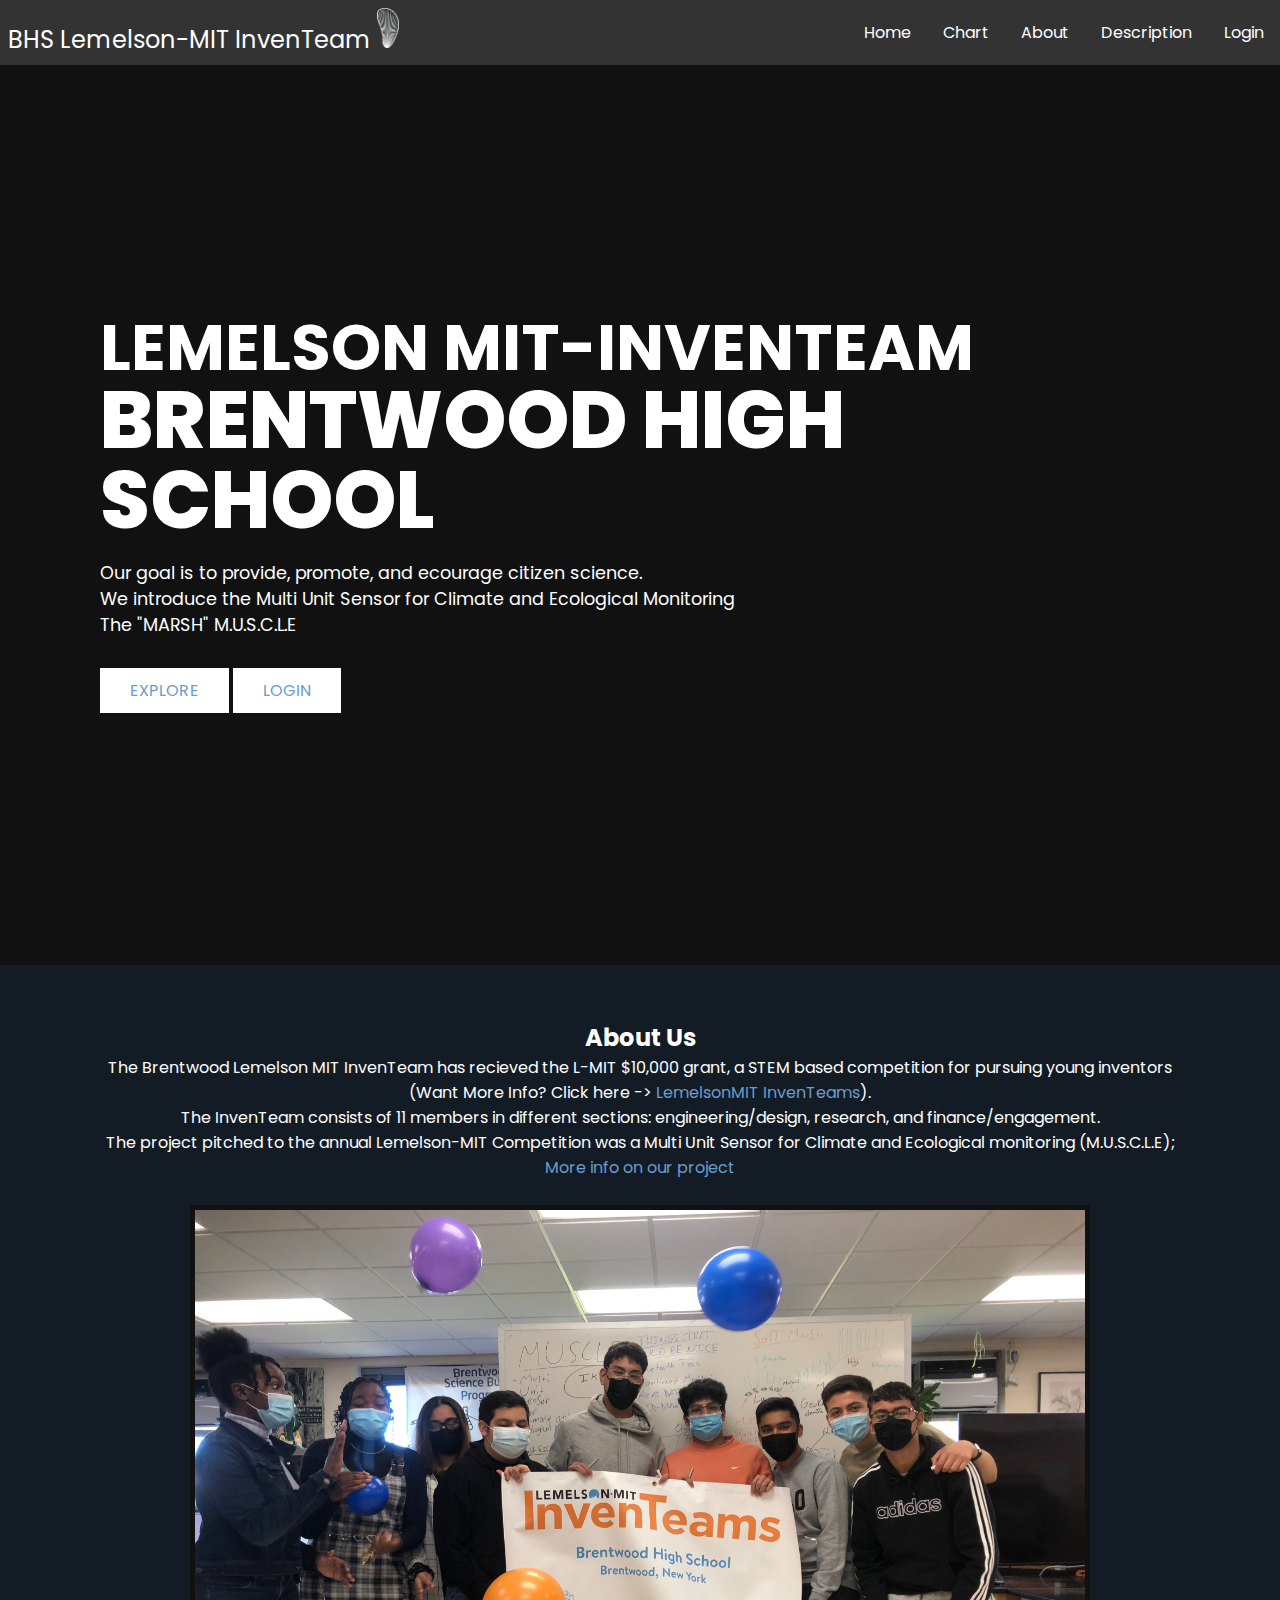
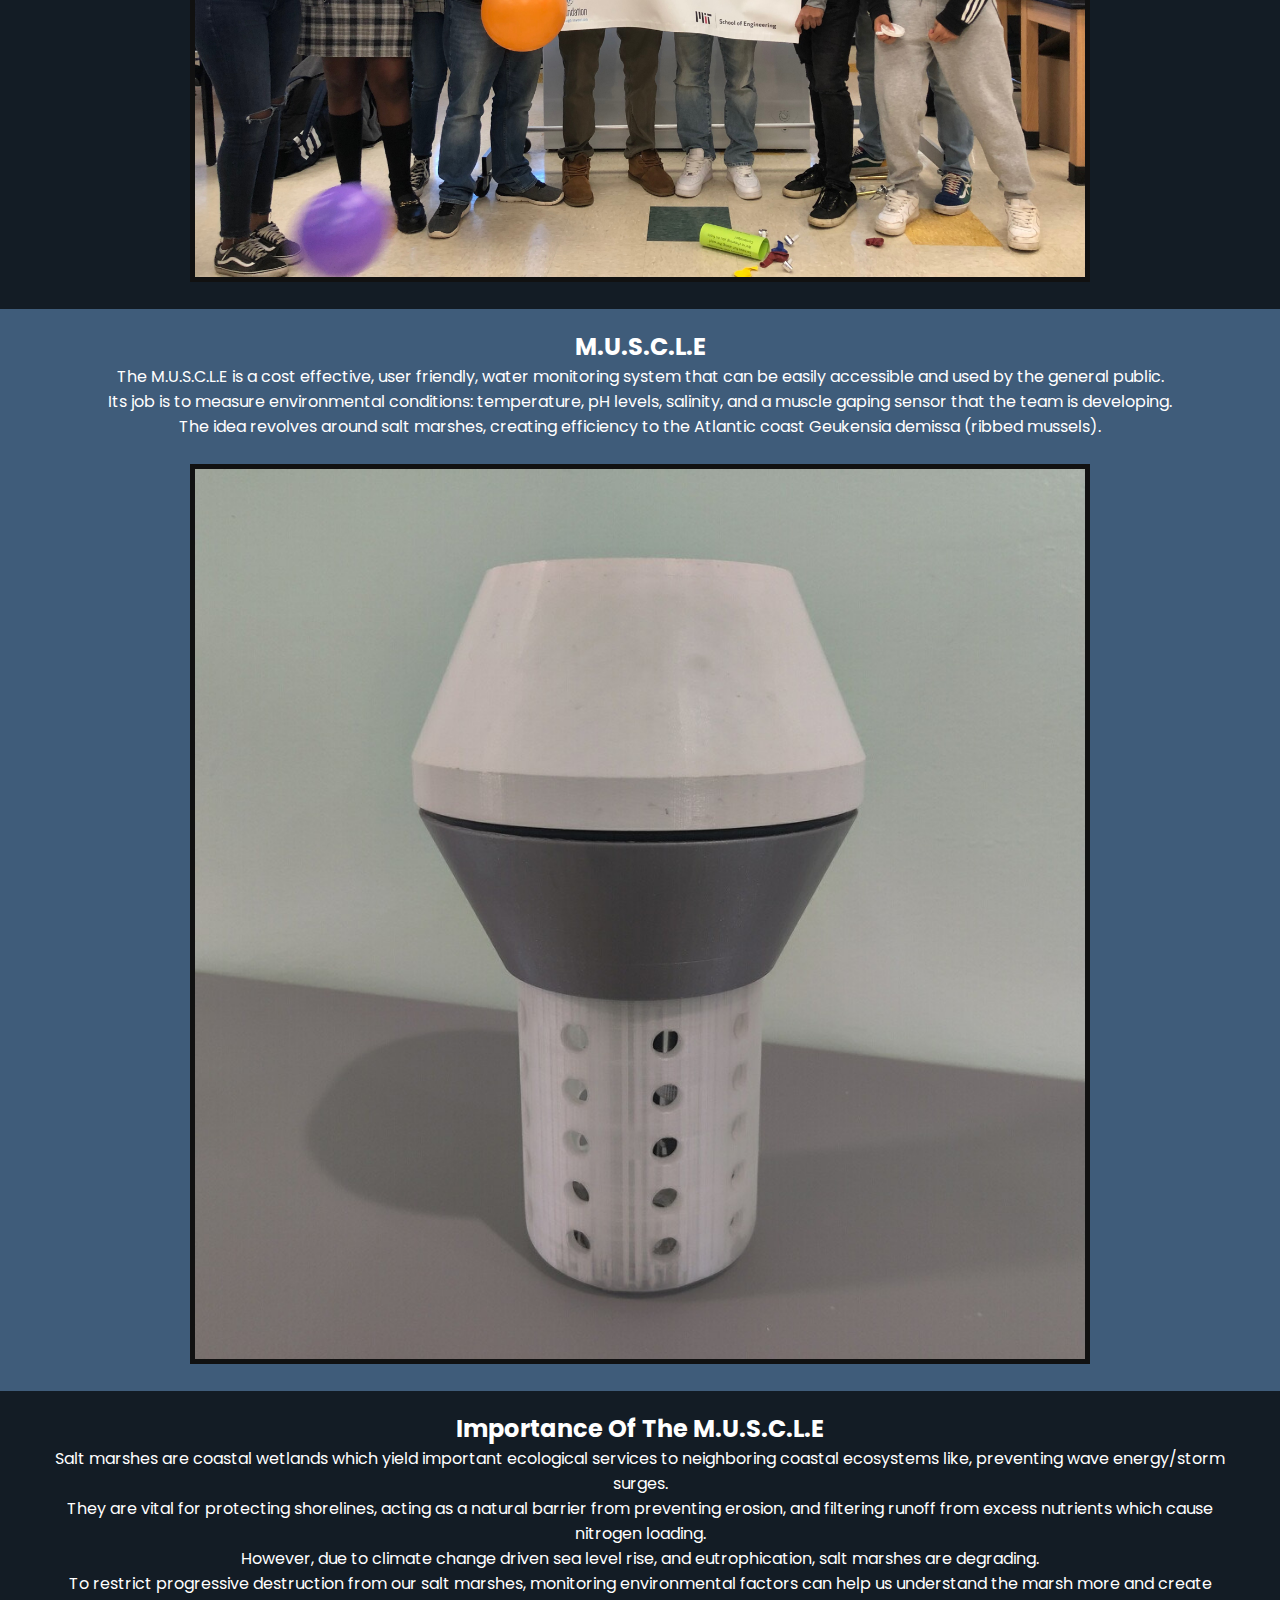
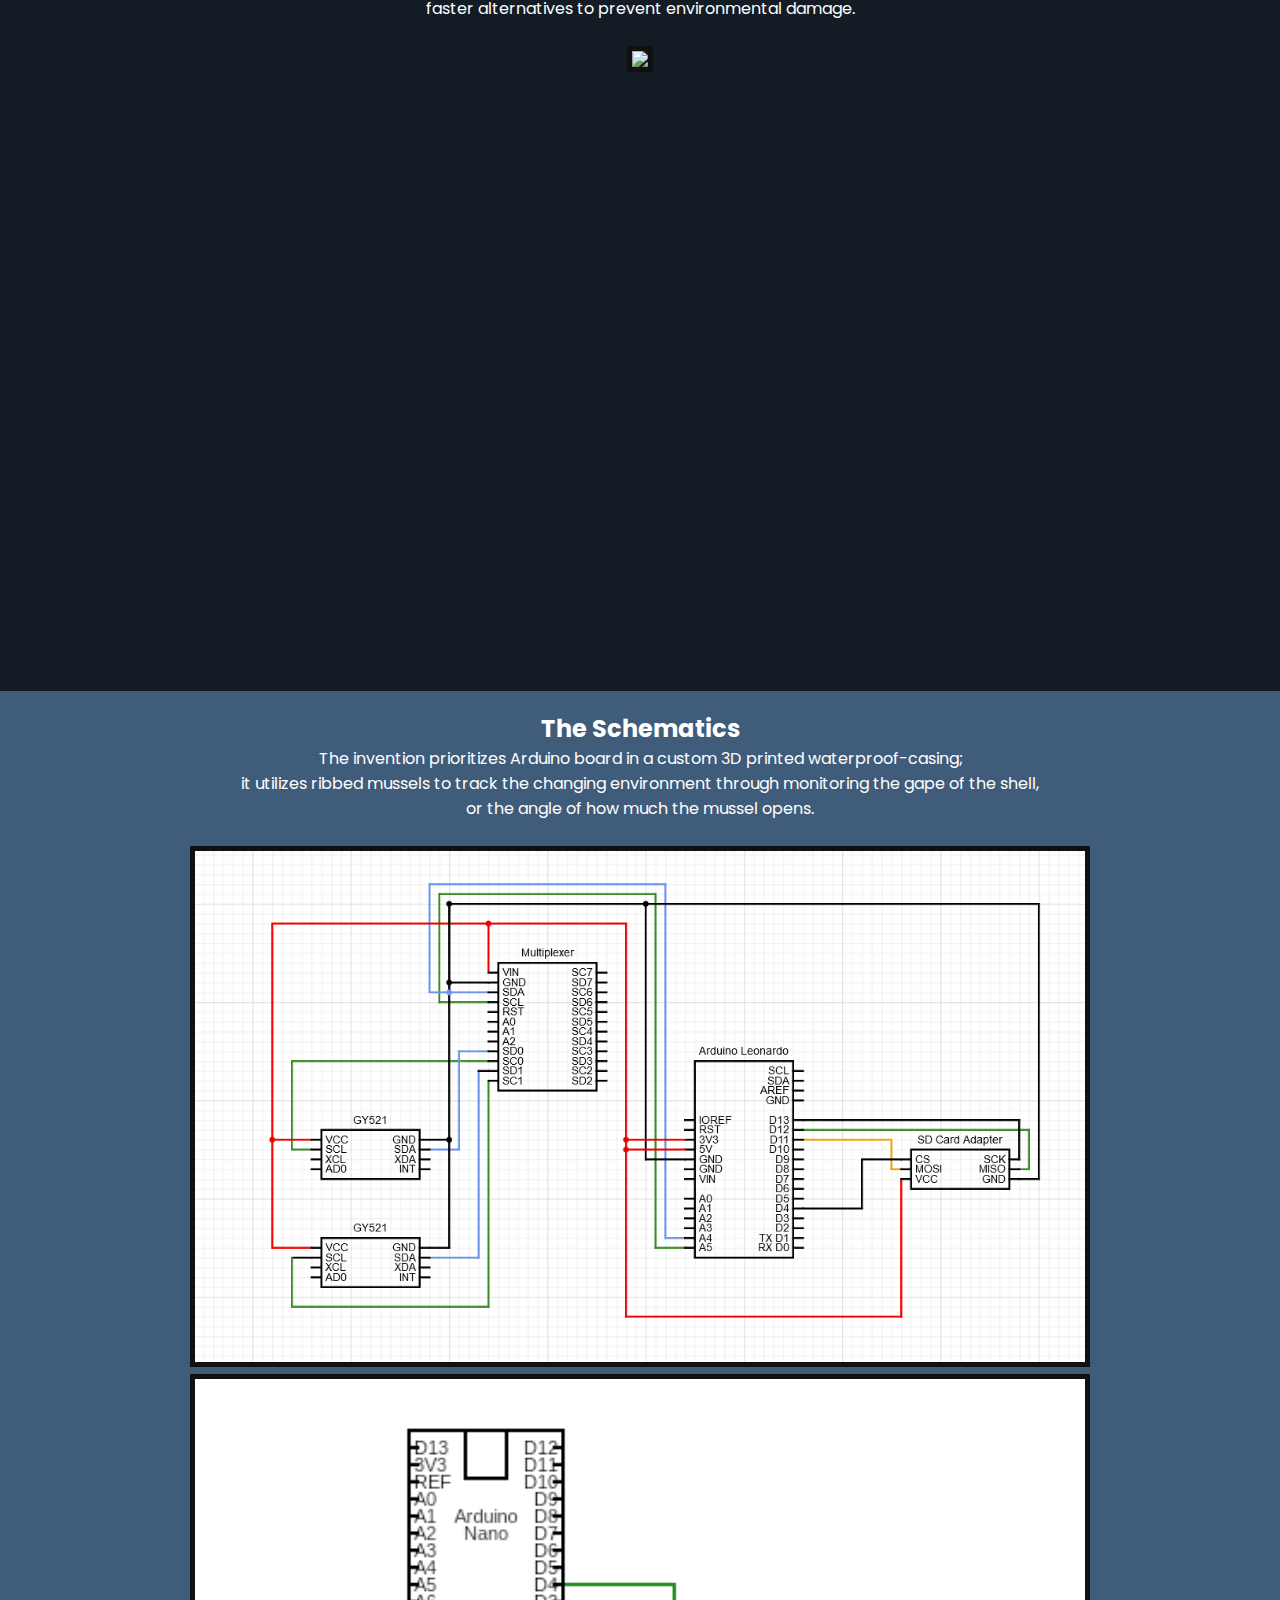
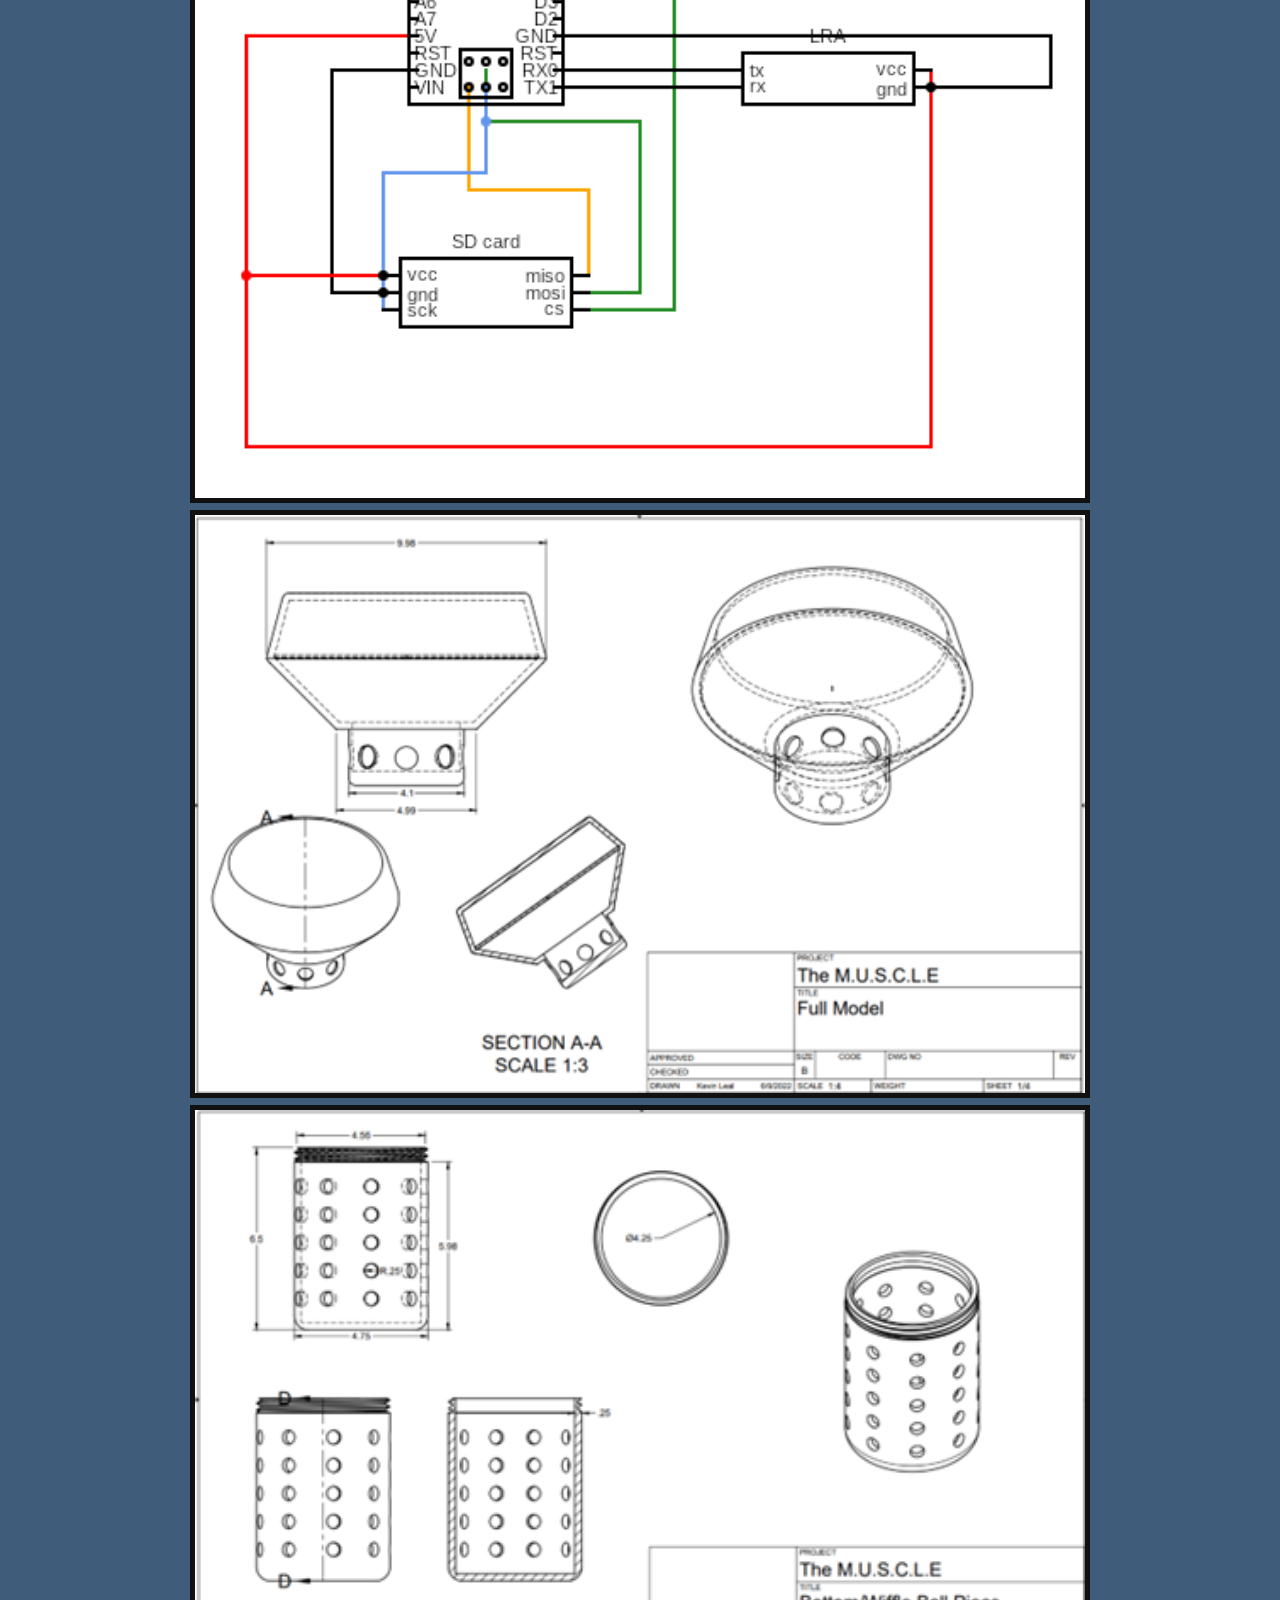
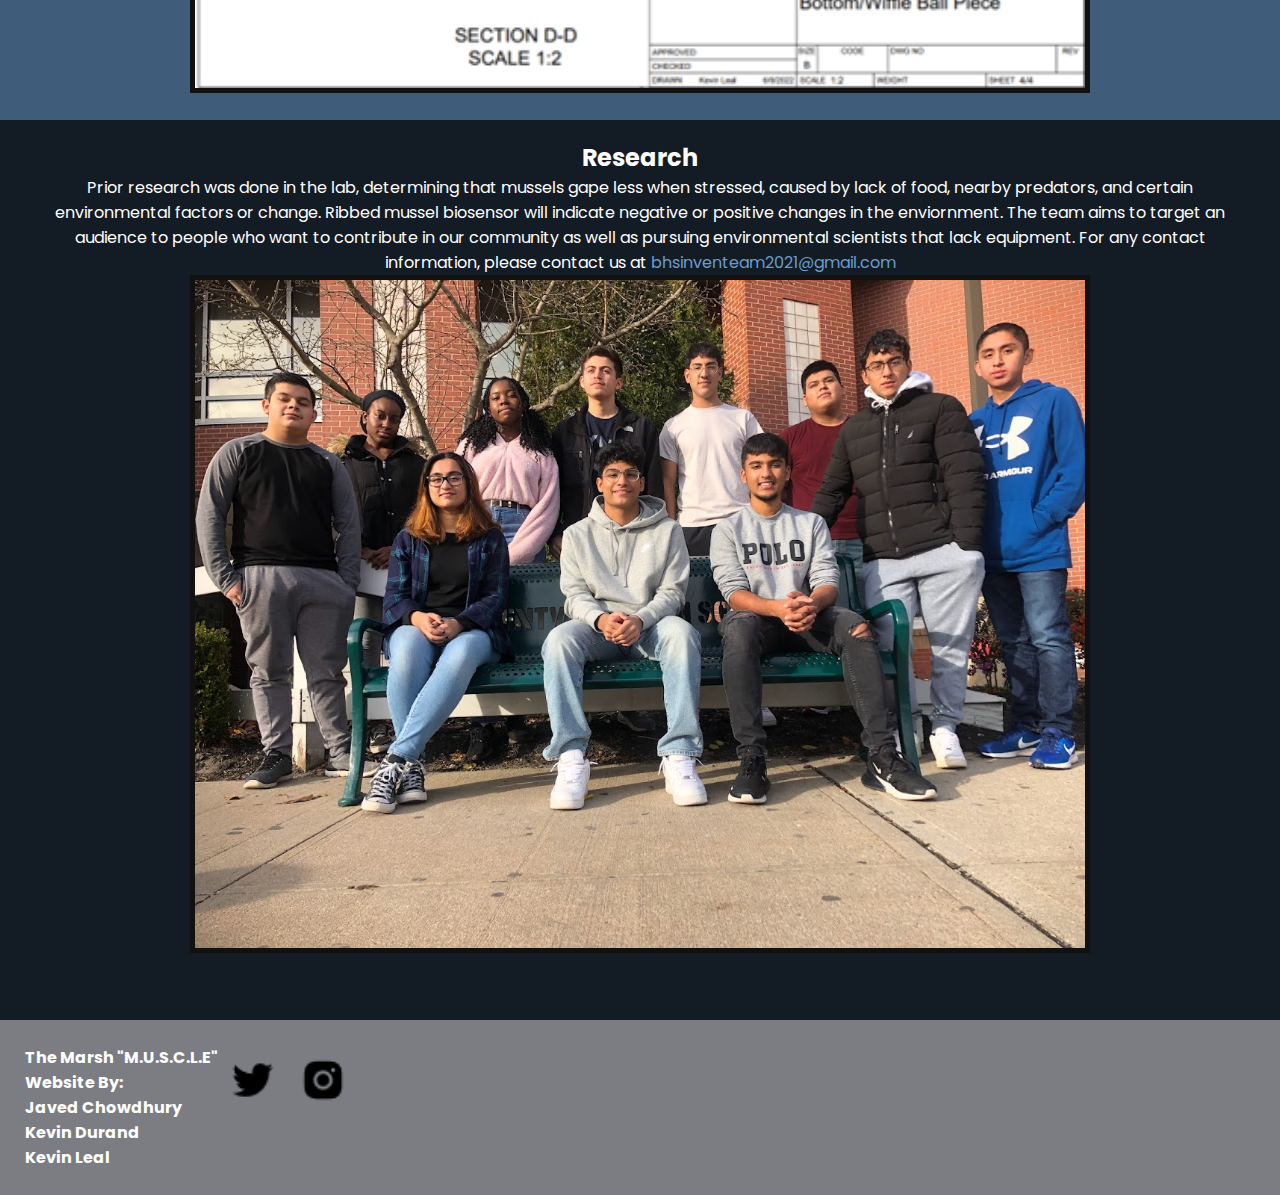
==== commit 207a1c71: "update links" ====
--- a/index.html
+++ b/index.html
@@ -5,11 +5,14 @@
 	<meta charset="UTF-8">
 	<meta http-equiv="X-UA-Compatible" content="IE=edge">
 	<meta name="viewport" content="width=device-width, initial-scale=1.0">
+	<meta http-equiv="Content-Security-Policy" content="upgrade-insecure-requests"> 
 	<link rel="stylesheet" href="./styles/style.css">
 	<link rel="stylesheet" href="./styles/index.css">
 	<script src="./js/style.js" defer></script>
 	<title>Home Page</title>
 </head>
+
+
 
 <body>
 	<!--Nav Bar-->
@@ -22,6 +25,7 @@
 				<li><a href="index.html">Home</a></li>
 				<li><a href="./chart.html">Chart</a></li>
 				<li><a href="./about.html">About</a></li>
+				<li><a href="./desc.html">Description</a></li>
 				<li id="login-btn"><a href="./login.html">Login</a></li>
 			</ul>
 		</div>
@@ -40,6 +44,7 @@
 				<a href="./login.html">Login</a>
 			</div>
 		</section>
+		
 <center>
 		<section class="text-section" id="first-info">
 			<h2 style="color: white;"><br>About Us</h2>
@@ -60,7 +65,8 @@
 				and used by the general public.<br> Its job is to measure environmental conditions: temperature, pH levels,
 				salinity, and a muscle gaping sensor that the team is developing. <br>The idea revolves around salt marshes,
 				creating efficiency to the Atlantic coast Geukensia demissa (ribbed mussels). </p> 
-				<br><img src="img/musclePLACEHOLDER.JPG">
+				<br><img src="img/musclenorm.JPG">
+				
 		</section>
 		<section class="text-section">
 			<h2 style="color: white;">Importance Of The M.U.S.C.L.E</h2>
@@ -80,7 +86,7 @@
 			<p style="color: white;"> The invention prioritizes Arduino board in a custom 3D printed waterproof-casing;<br> it utilizes ribbed
 				mussels
 				to track the changing environment through monitoring the gape of the shell,<br> or the angle of how much the
-				mussel opens. </p> <br> <img src="img/musclecircuit.png"> <img src="img/fobcircuit.png">
+				mussel opens. </p> <br> <img src="img/musclecircuit.png"> <img src="img/fobcircuit.png"> <img src = "img/MicrosoftTeams-image (6).png"> <img src = "img/MicrosoftTeams-image (7).png">
 		</section>
 		<section class="text-section">
 			<h2 style="color: white;">Research</h2>
@@ -98,7 +104,7 @@
 	</main>
 
 	<footer>
-		<h4 style="color: white;">The Marsh "M.U.S.C.L.E" <br> Website By: <br> Javed Chowdhury <br> Kevin Durand <br> &#38; <br> Kevin Leal </h4>
+		<h4 style="color: white;">The Marsh "M.U.S.C.L.E" <br> Website By: <br> Javed Chowdhury <br> Kevin Durand <br> Kevin Leal </h4>
 		<a href="https://twitter.com/BhsInventeam" target="_blank"><img src="./img/twitter-logo.png" alt="twitter"></a>
 		<a href="https://www.instagram.com/bhsmitinventeam2021/" target="_blank"><img src="./img/instagram-logo.png" alt="instagram"></a>
 	</footer>
--- a/styles/style.css
+++ b/styles/style.css
@@ -1,3 +1,4 @@
+@import url('https://fonts.googleapis.com/css2?family=Poppins:ital,wght@0,100;0,200;0,400;1,100&display=swap');
 *{
     box-sizing: border-box;
 }
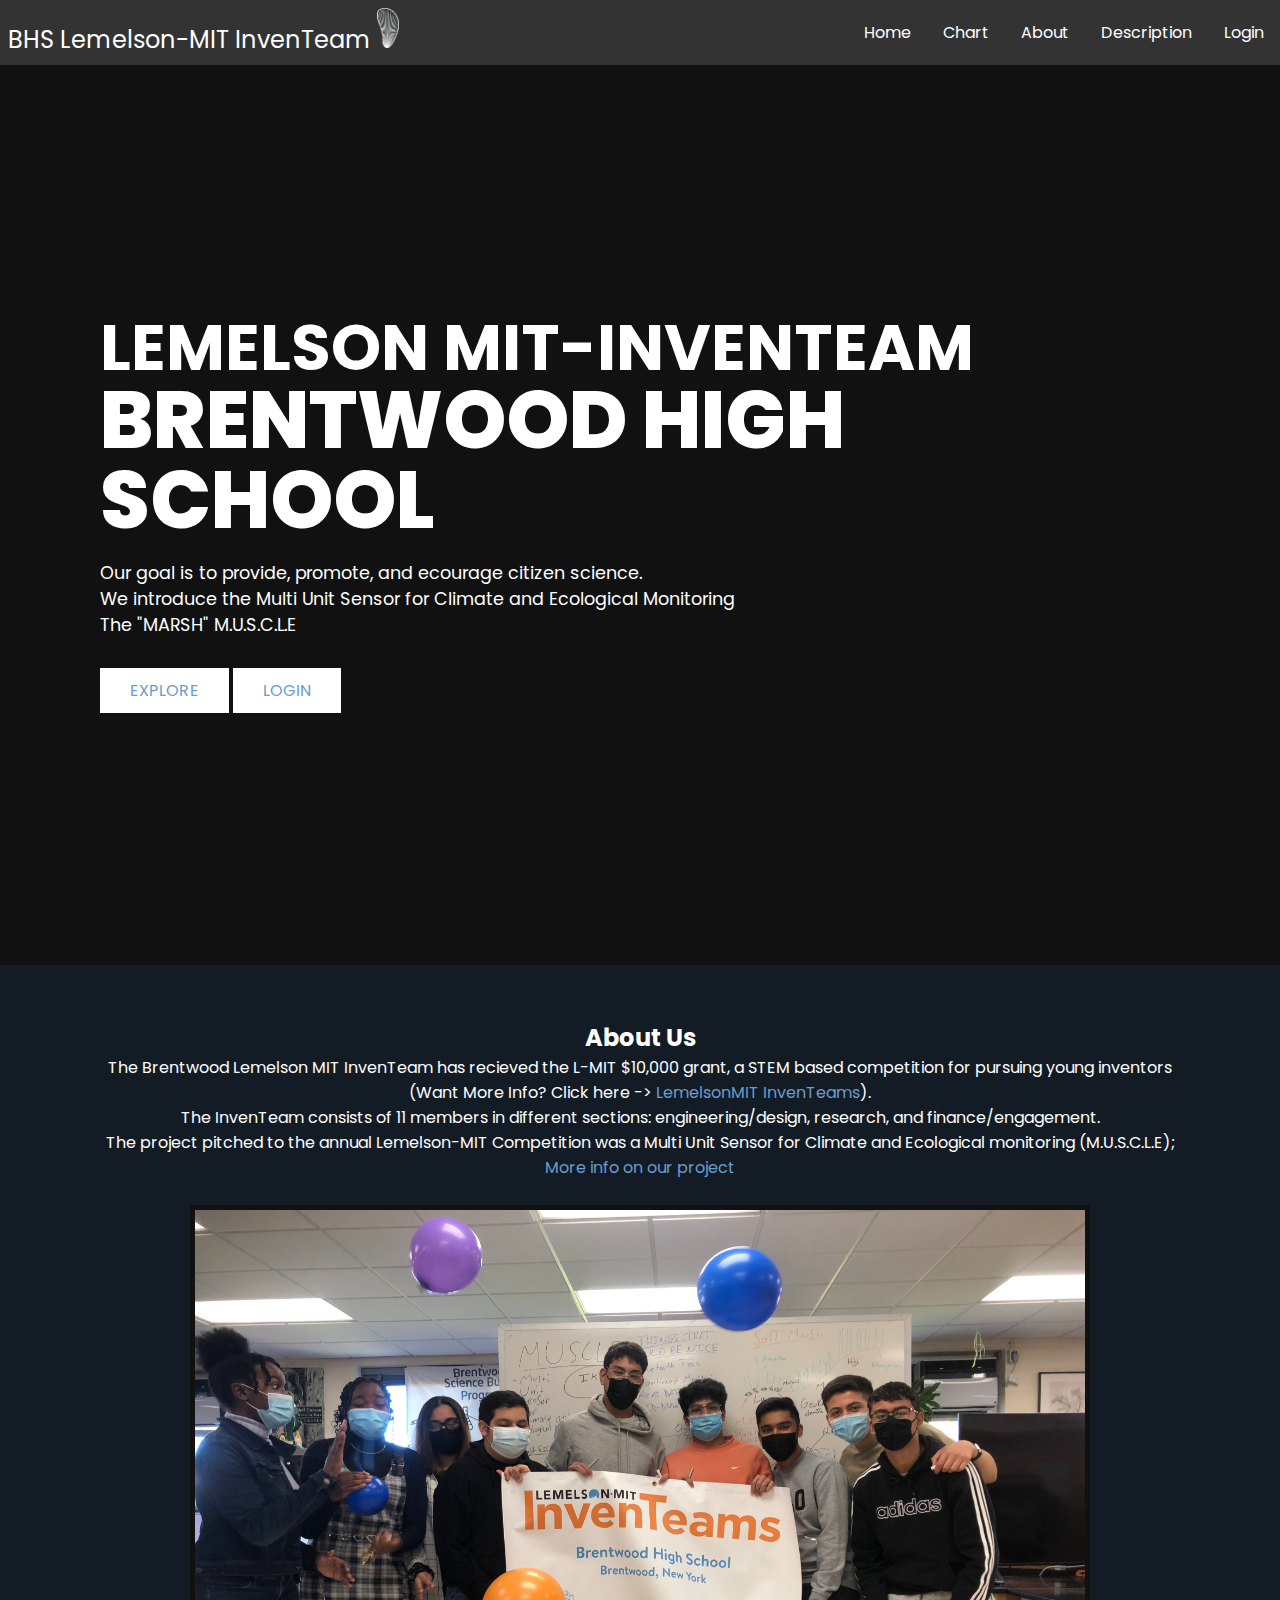
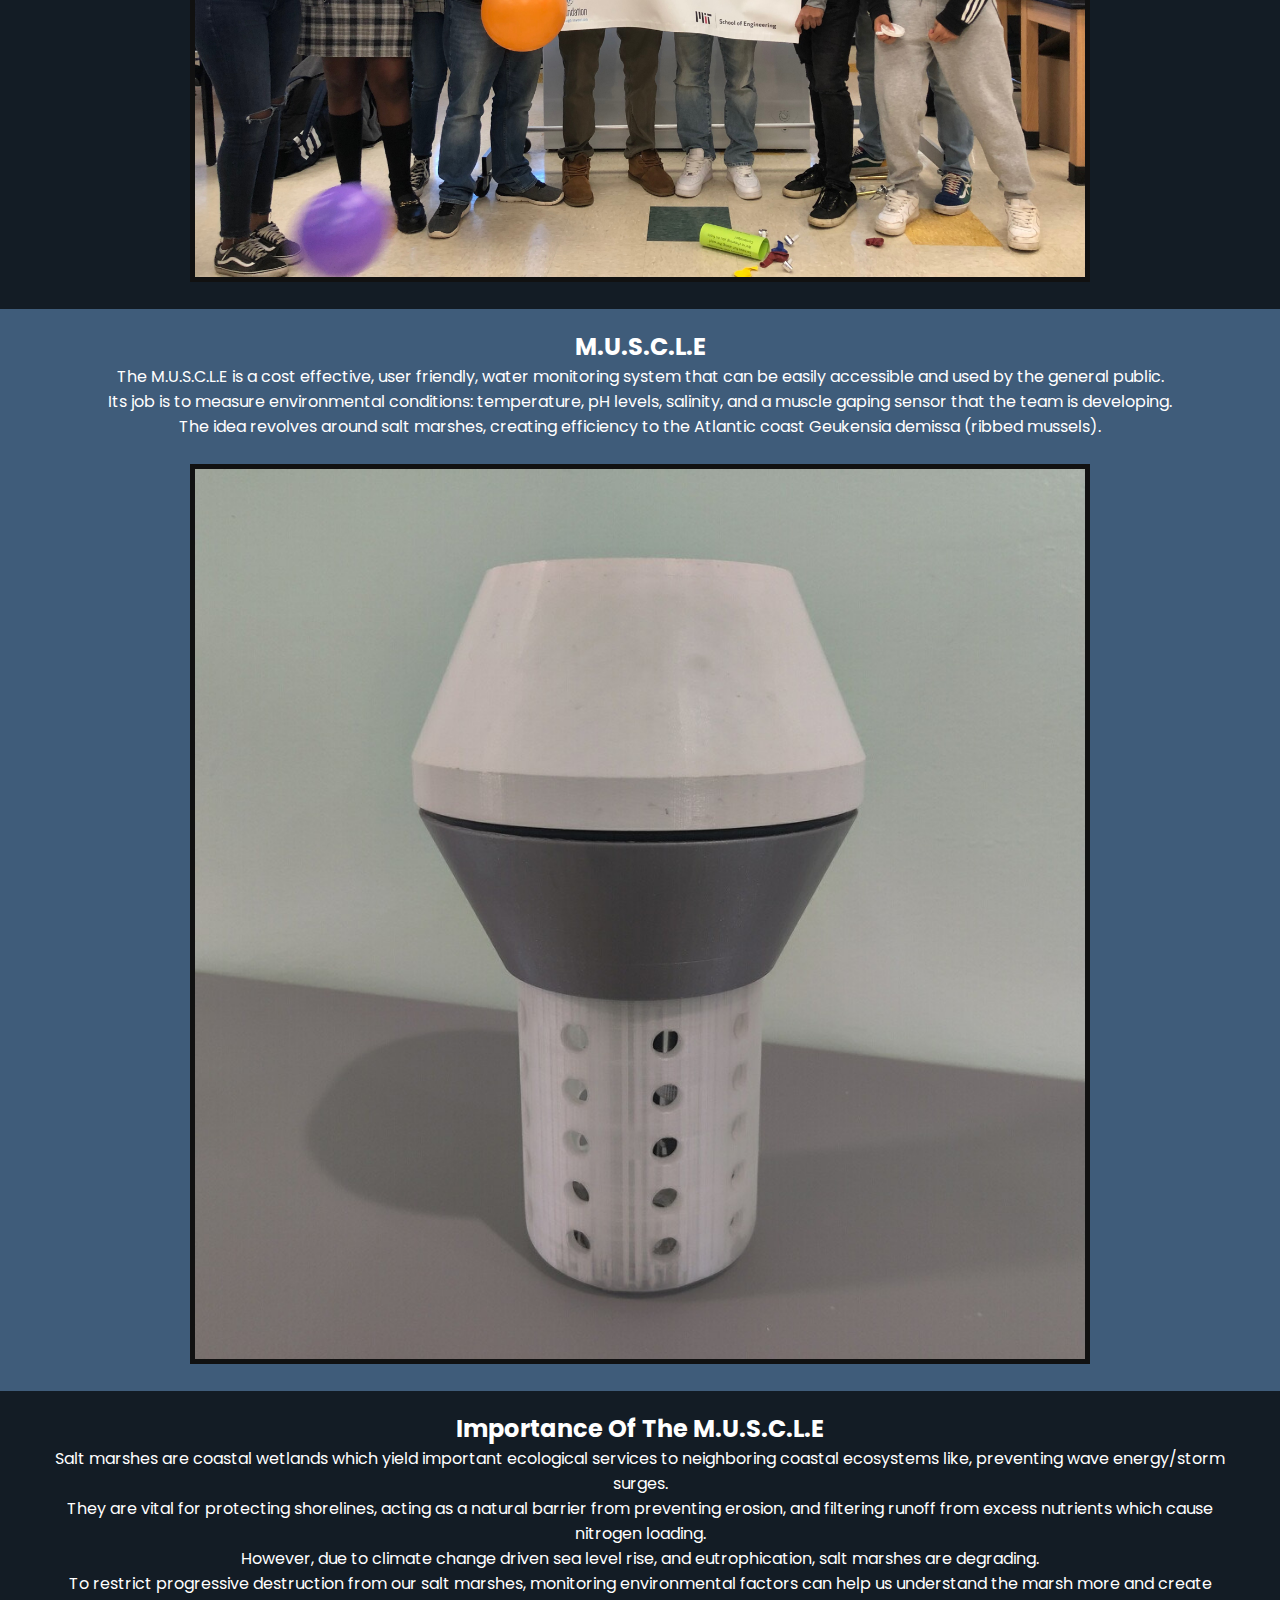
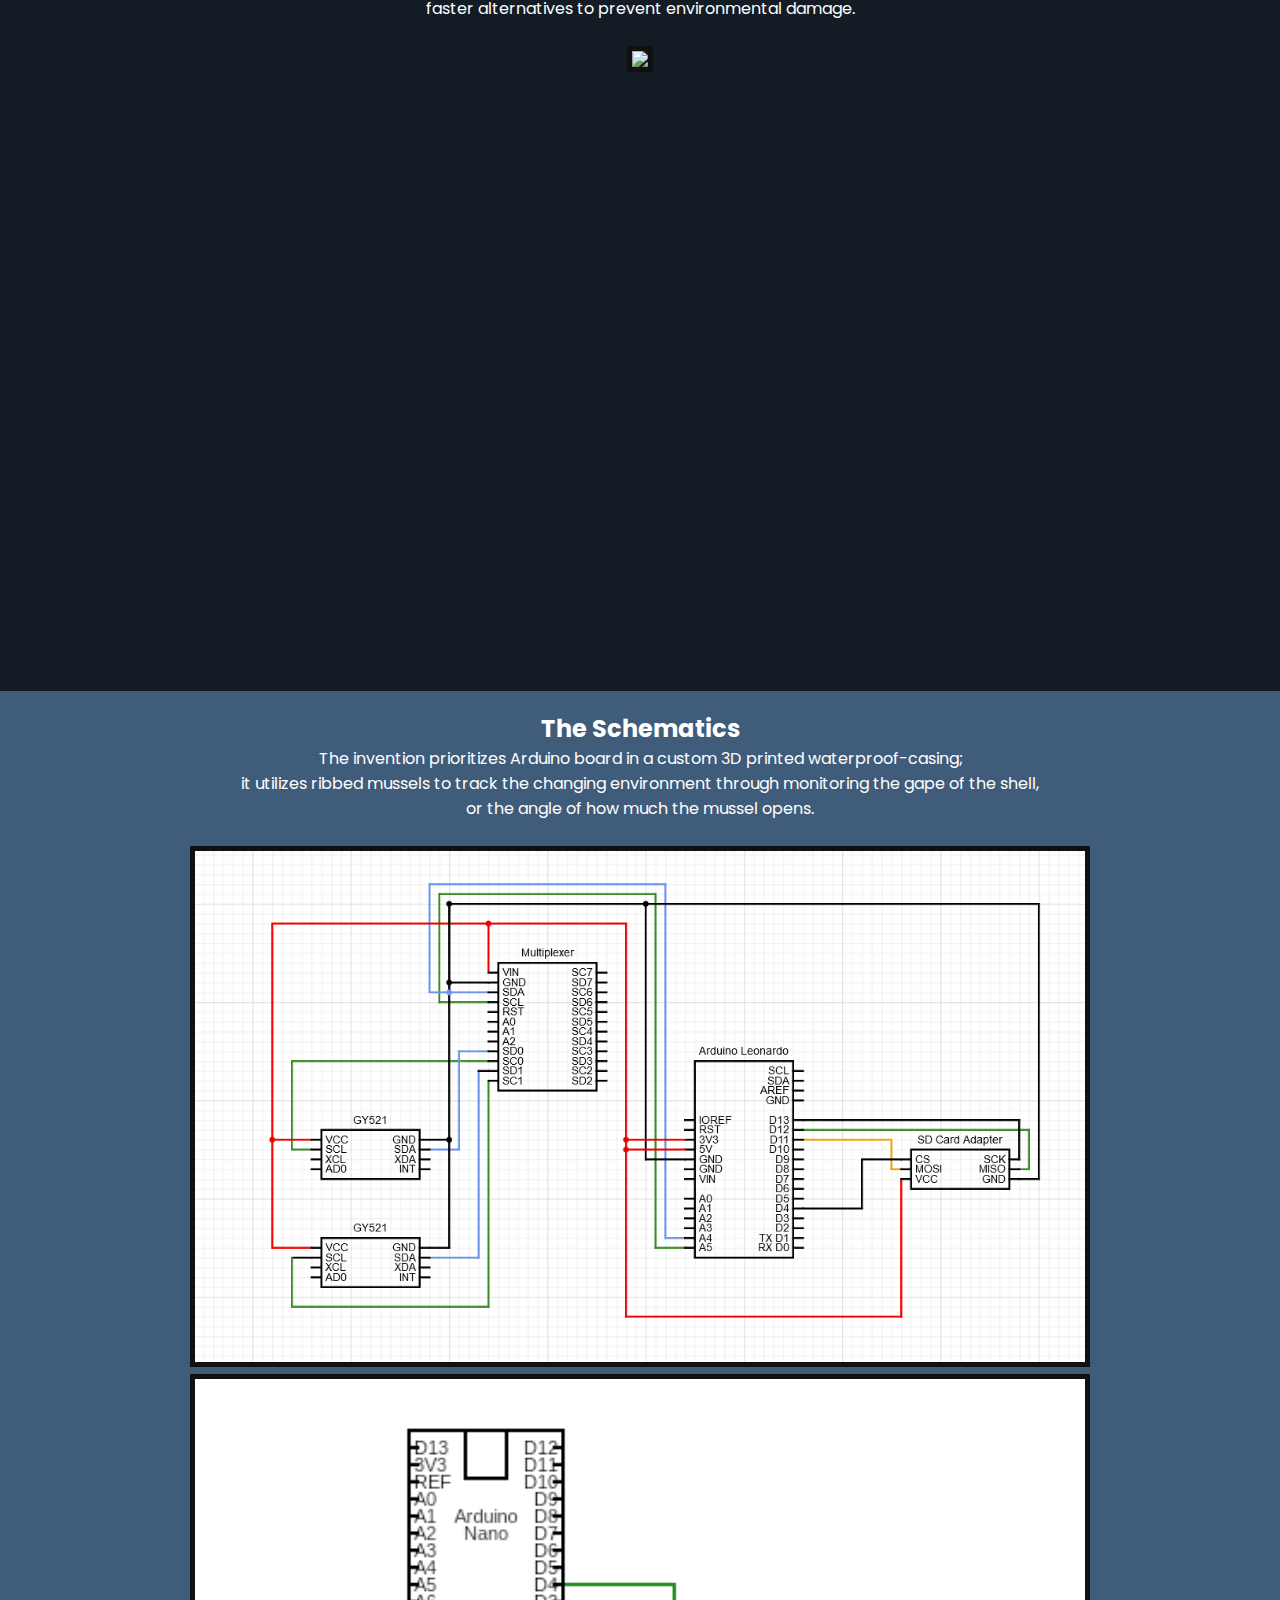
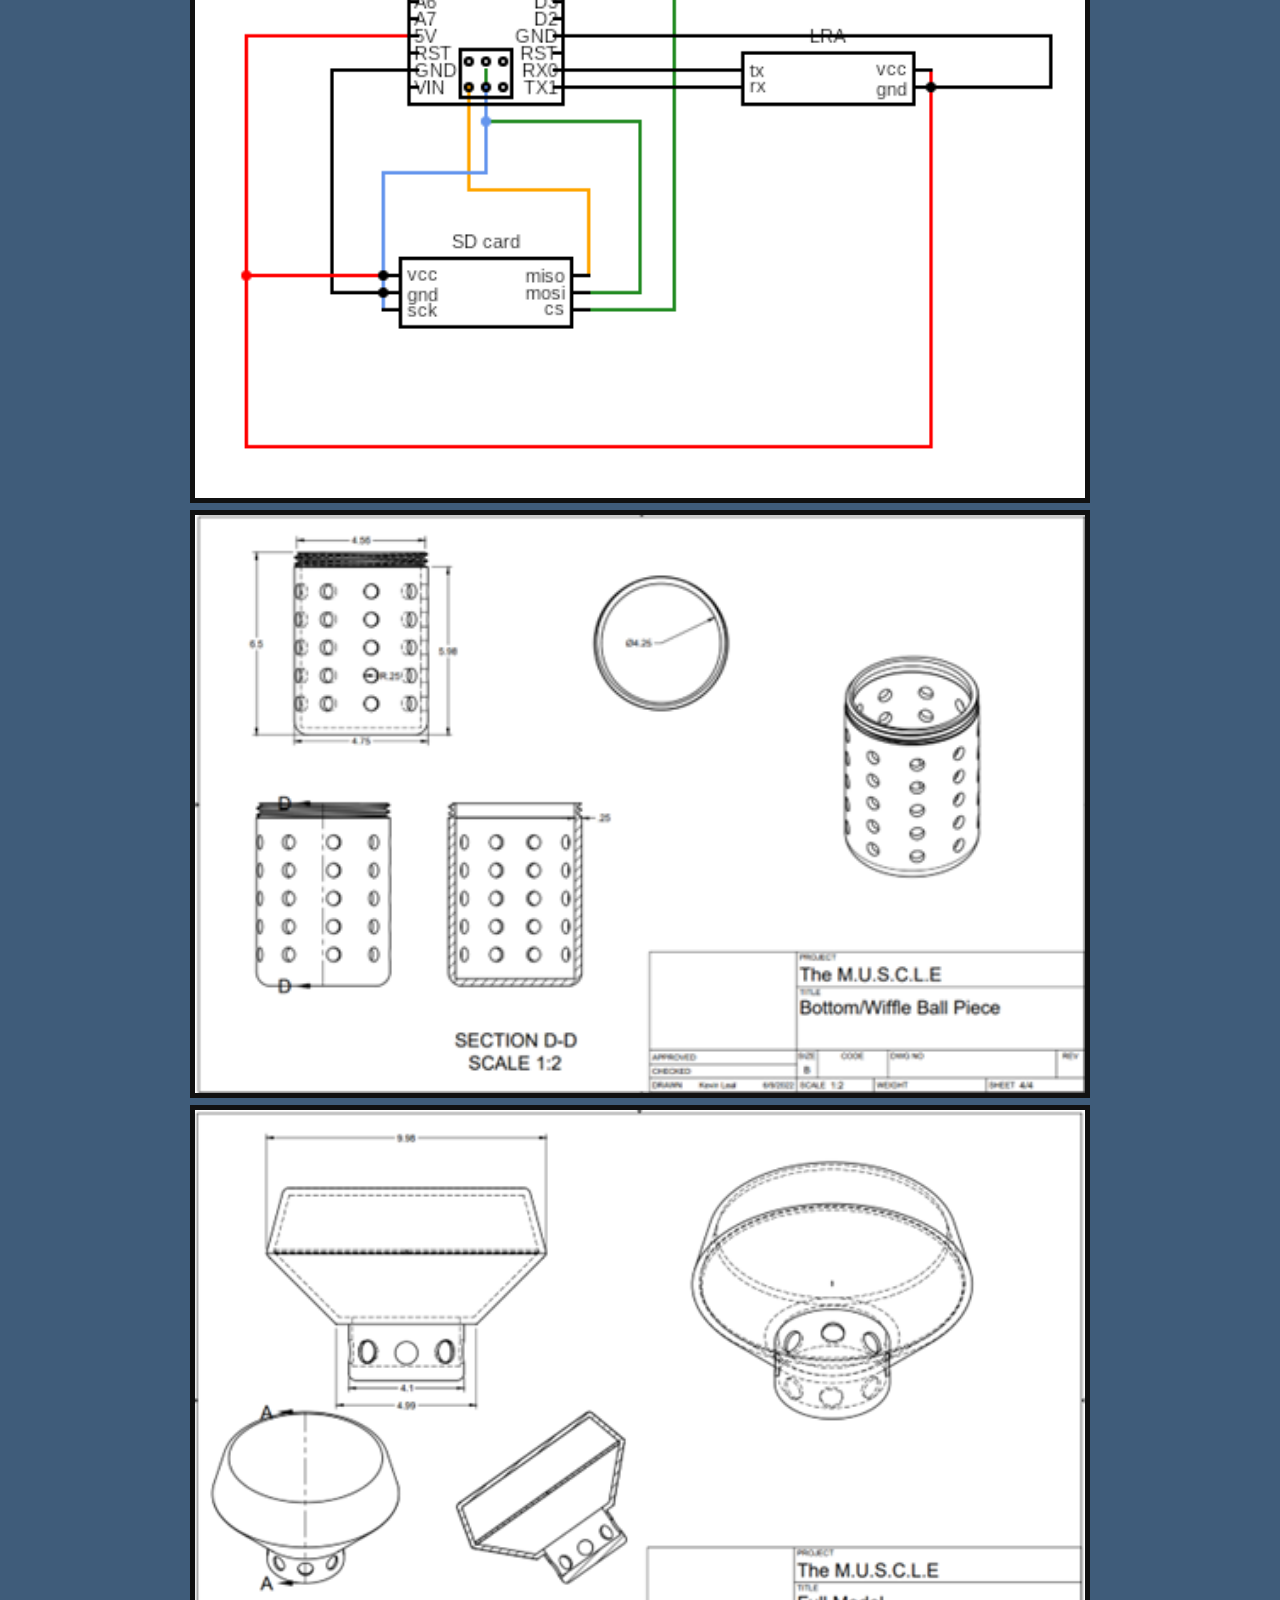
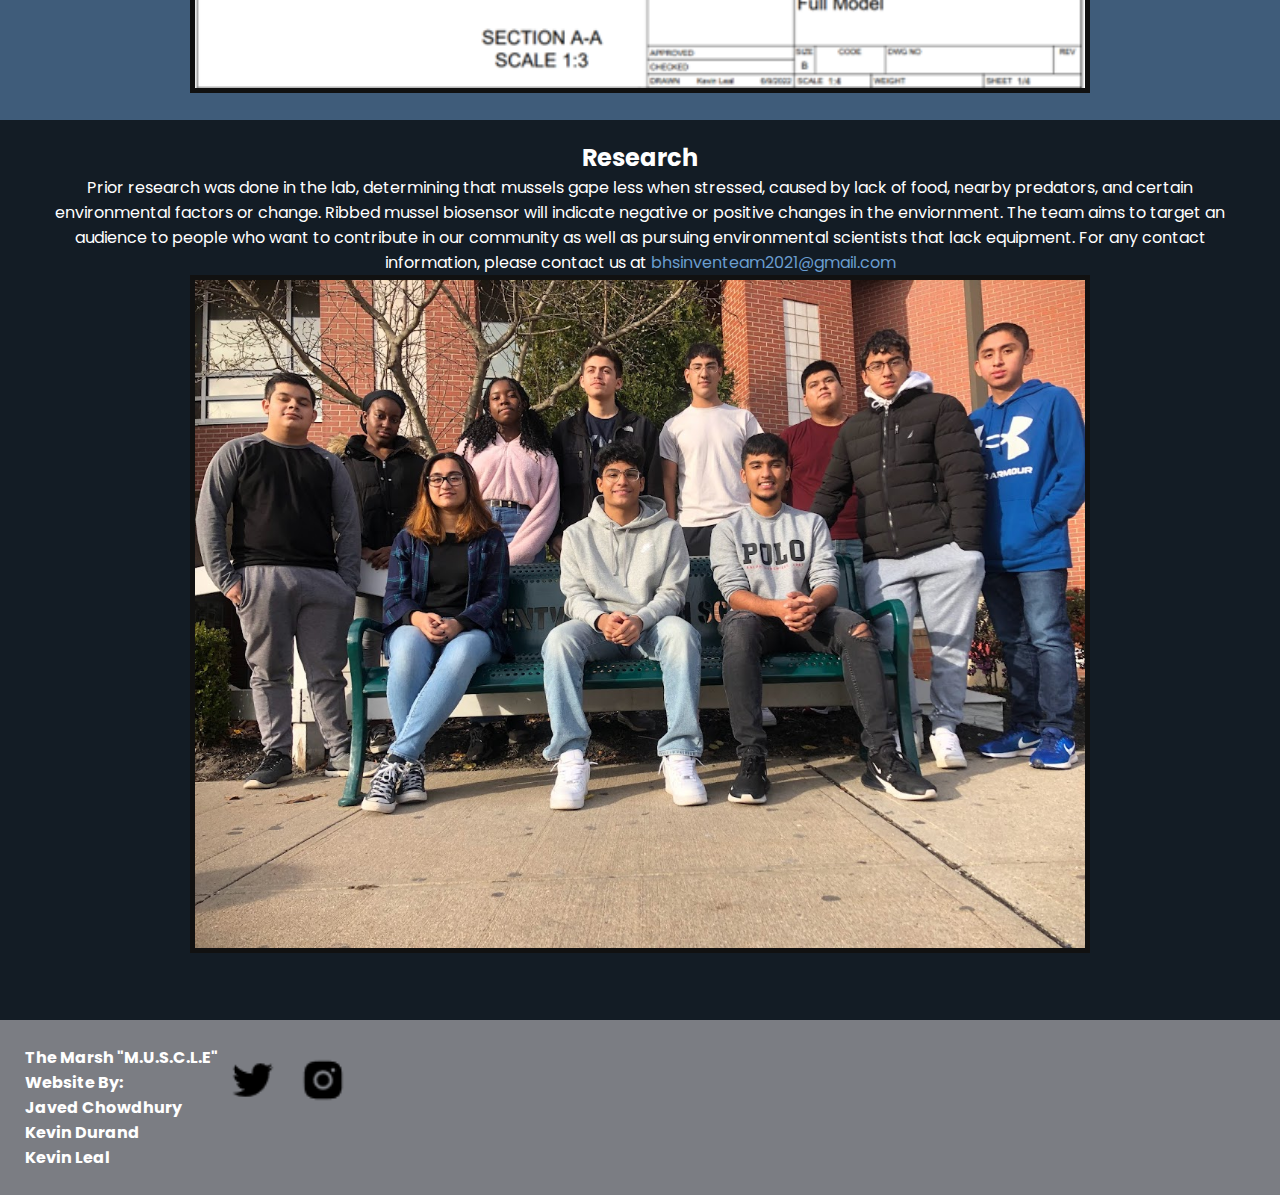
==== commit 200db1f4: "png changes" ====
--- a/index.html
+++ b/index.html
@@ -36,7 +36,7 @@
 			<video src="./img/rivervideo.mp4" muted ></video>
 				<!--loop autoplay-->
 			<div class="text">
-				<h3>Lemelson MIT-Inventeam</h3>
+				<h3>Lemelson MIT-InvenTeam</h3>
 				<h4>Brentwood High School</h4>
 				<p>Our goal is to provide, promote, and ecourage citizen science.<br> We introduce the Multi Unit Sensor
 					for Climate and Ecological Monitoring <br> The "MARSH" M.U.S.C.L.E</p>
@@ -86,7 +86,7 @@
 			<p style="color: white;"> The invention prioritizes Arduino board in a custom 3D printed waterproof-casing;<br> it utilizes ribbed
 				mussels
 				to track the changing environment through monitoring the gape of the shell,<br> or the angle of how much the
-				mussel opens. </p> <br> <img src="img/musclecircuit.png"> <img src="img/fobcircuit.png"> <img src = "img/MicrosoftTeams-image (6).png"> <img src = "img/MicrosoftTeams-image (7).png">
+				mussel opens. </p> <br> <img src="img/musclecircuit.png"> <img src="img/fobcircuit.png"> <img src = "img/MicrosoftTeams-image (7).png"> <img src = "img/MicrosoftTeams-image (6).png">
 		</section>
 		<section class="text-section">
 			<h2 style="color: white;">Research</h2>
